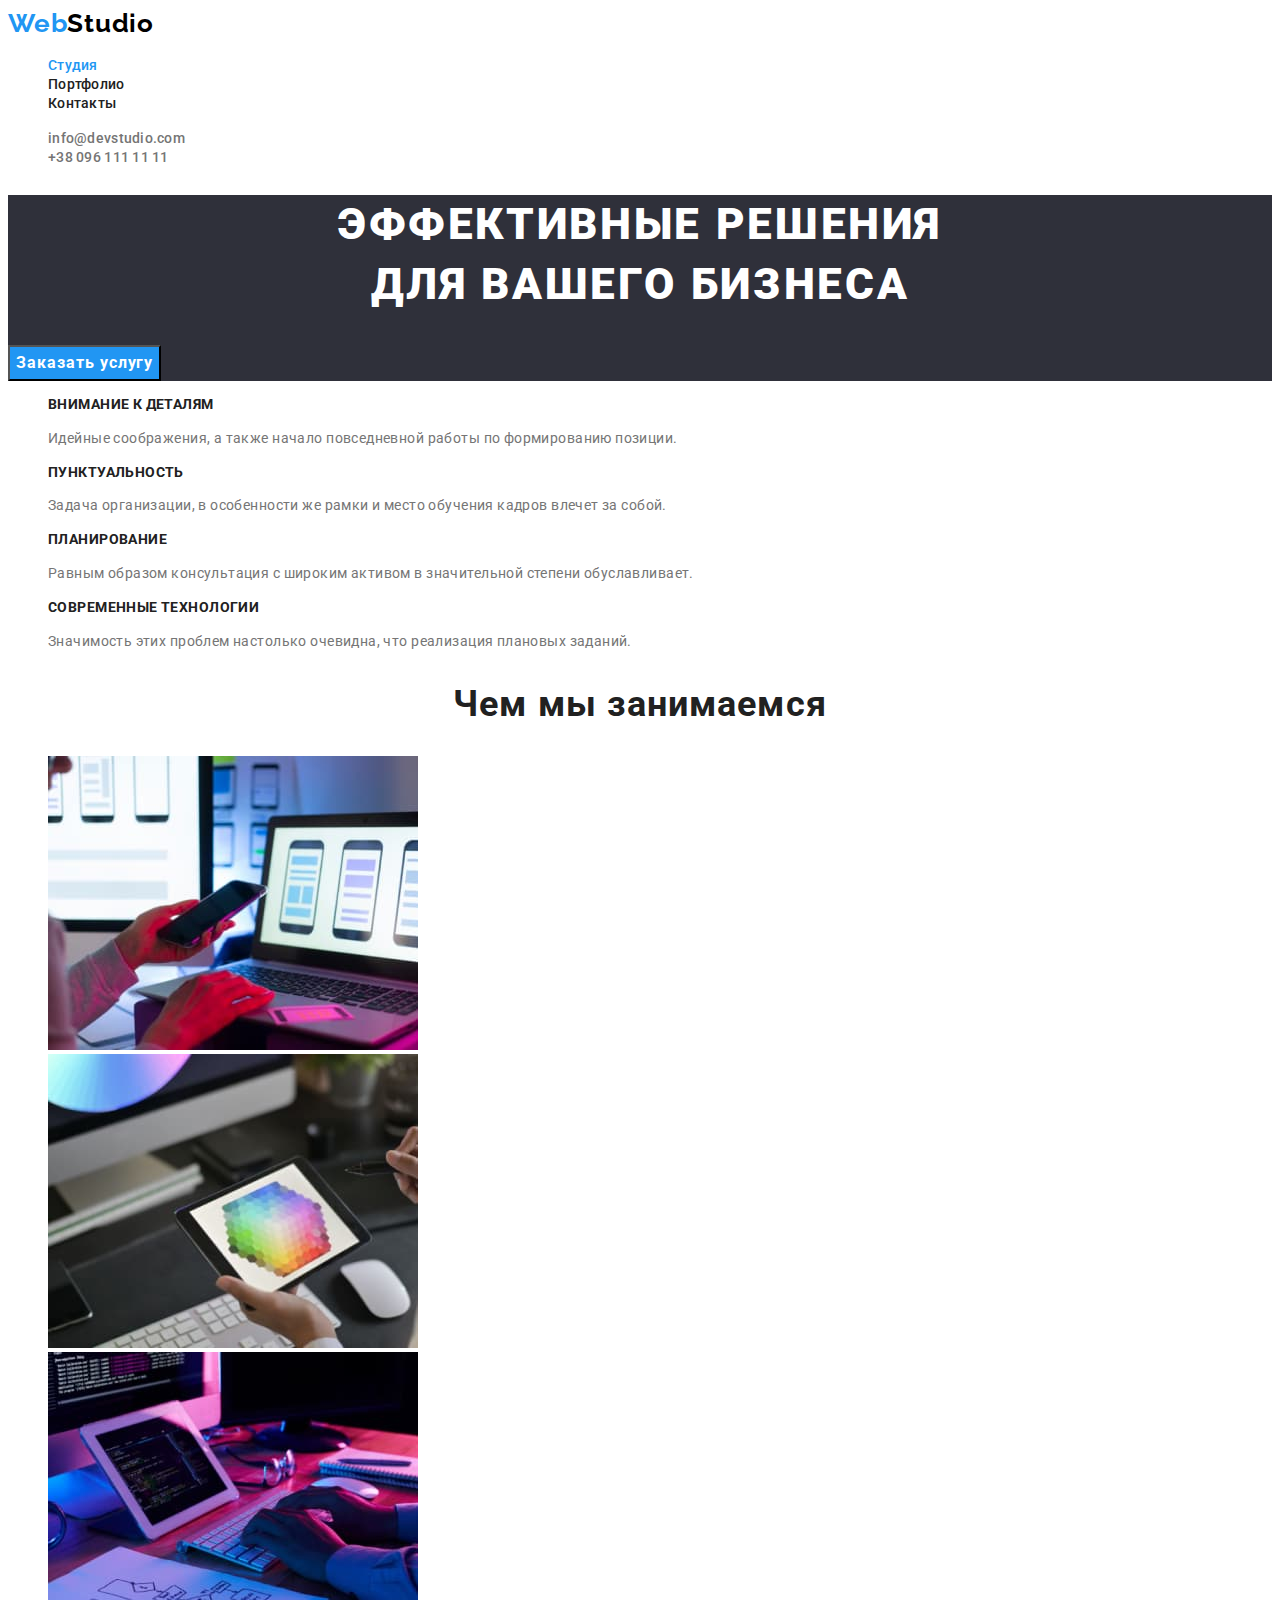
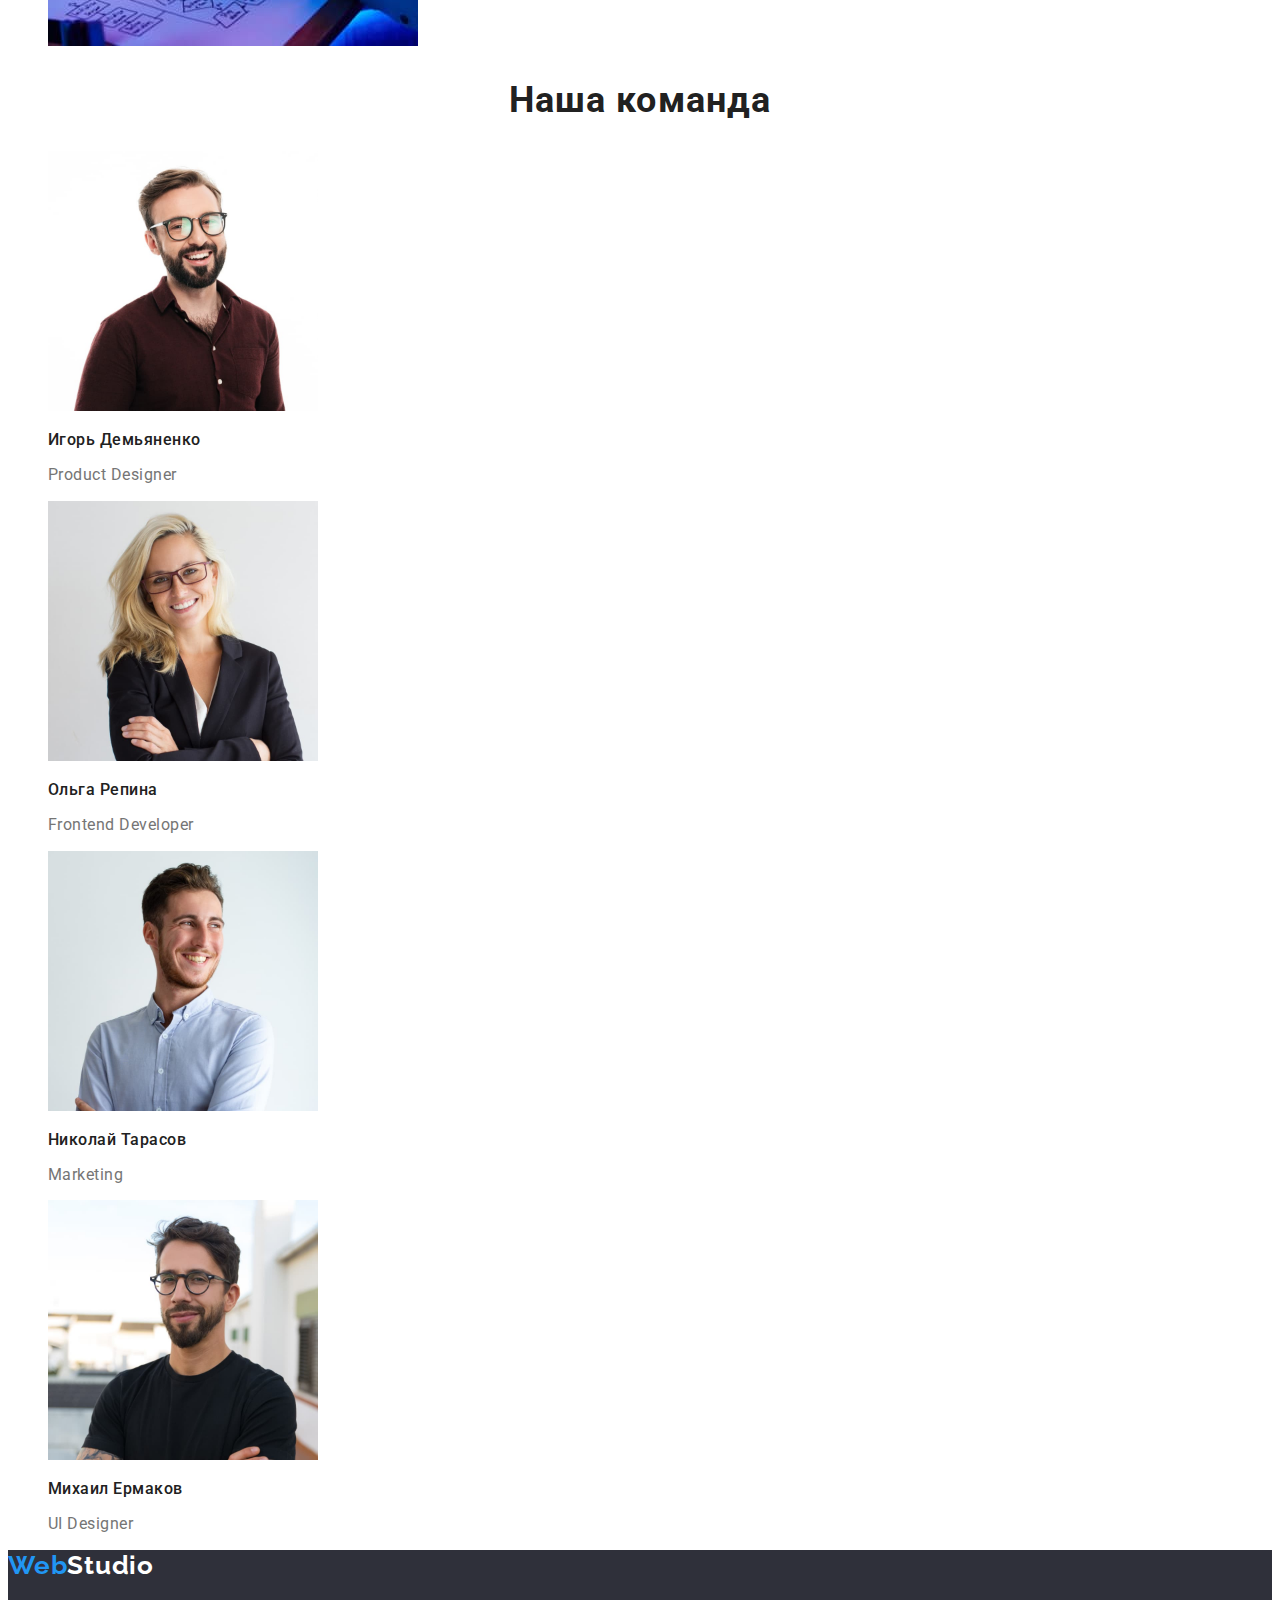
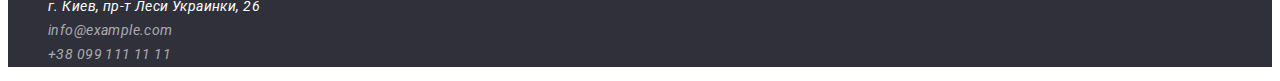
==== index.html @ e904beb5 "Дз2" ====
<!DOCTYPE html>
<html lang="ru">
<head>
    <meta charset="UTF-8">
    <meta http-equiv="X-UA-Compatible" content="IE=edge">
    <meta name="viewport" content="width=device-width, initial-scale=1.0">
    <link rel="preconnect" href="https://fonts.googleapis.com">
    <link rel="preconnect" href="https://fonts.gstatic.com" crossorigin>
    <link href="https://fonts.googleapis.com/css2?family=Raleway:wght@700&family=Roboto:wght@400;500;700;900&display=swap" rel="stylesheet">
    <title>WebStudio</title>
    <link rel="stylesheet" href="https://cdnjs.cloudflare.com/ajax/libs/modern-normalize/1.1.0/modern-normalize.min.css" integrity="sha512-wpPYUAdjBVSE4KJnH1VR1HeZfpl1ub8YT/NKx4PuQ5NmX2tKuGu6U/JRp5y+Y8XG2tV+wKQpNHVUX03MfMFn9Q==" crossorigin="anonymous" referrerpolicy="no-referrer" />
    <link rel="stylesheet" href="./css/style.css">
</head>
<body>
    <header class="header">
        <a href="" class="logo link">Web<span class="logo-dark">Studio</span>
        </a>
        <nav class="header-navigation">
            <ul class="header-navigation-list list">
                <li class="header-navigation-item">
                    <a href="./index.html" class="header-navigation-link link active">Студия</a></li>
                <li class="header-navigation-item">
                    <a href="./portfolio.html" class="header-navigation-link link">Портфолио</a></li>
                <li class="header-navigation-item">
                    <a href="" class="header-navigation-link link">Контакты</a></li>
            </ul>
        </nav>
        <ul class="header-list list">
            <li class="header-item">
                <a href="mailto:info@devstudio.com" class="header-link link">info@devstudio.com</a></li>
            <li class="header-item">
                <a href="tel:+380961111111" class="header-link link">+38 096 111 11 11</a></li>
        </ul>
    </header>
    <main>
        <section class="hero-content section"> 
            <h1 class="title">Эффективные решения <br> для вашего бизнеса</h1>
            <button type="button" class="btn">Заказать услугу</button> 
        </section>
        <section class="section"> 
            <h2 class="visually-hidden">Наши преимущества</h2>
            <ul class="features-list list">
                <li class="features-item">
                    <h3 class="features-title">Внимание к деталям</h3>
                    <p class="features-text">Идейные соображения, а также начало повседневной работы по формированию позиции.</p>
                </li>
                <li class="features-item">
                    <h3 class="features-title">Пунктуальность</h3>
                    <p class="features-text">Задача организации, в особенности же рамки и место обучения кадров влечет за собой.</p>
                </li>
                <li class="features-item">
                    <h3 class="features-title">Планирование</h3>
                    <p class="features-text">Равным образом консультация с широким активом в значительной степени обуславливает.</p>
                </li>
                <li class="features-item">
                    <h3 class="features-title">Современные технологии</h3>
                    <p class="features-text">Значимость этих проблем настолько очевидна, что реализация плановых заданий.</p>
                </li>
            </ul>
        </section>
        <section class="section">
            <h2 class="section-title">Чем мы занимаемся</h2>
            <ul class="works-list list">
                <li class="works-item">
                    <img src="./images/box2.jpg" alt="бокс 1" width="370"></li>
                <li class="works-item">
                    <img src="./images/box3.jpg" alt="бокс 2" width="370"></li>
                <li class="works-item">
                    <img src="./images/box1.jpg" alt="бокс 3" width="370"></li>
            </ul>
        </section>
        <section class="section">
            <h2 class="section-title">Наша команда</h2>
            <ul class="team list">
                <li class="team-item">
                    <img src="./images/img1.jpg" 
                    alt="Игорь Демьяненко"
                    width="270" 
                    height="260">
                    <h3 class="team-title">Игорь Демьяненко</h3>
                    <p lang="en" class="team-text">Product Designer</p>
                </li>
                <li class="team-item">
                    <img src="./images/img2.jpg" 
                    alt="Ольга Репина"
                    width="270" 
                    height="260">
                    <h3 class="team-title">Ольга Репина</h3>
                    <p lang="en" class="team-text">Frontend Developer</p>
                </li>
                <li class="team-item">
                    <img src="./images/img3.jpg" 
                    alt="Николай Тарасов"
                    width="270" 
                    height="260">
                    <h3 class="team-title">Николай Тарасов</h3>
                    <p lang="en" class="team-text">Marketing</p>
                </li>
                <li class="team-item">
                    <img src="./images/img4.jpg" 
                    alt="Михаил Ермаков"
                    width="270" 
                    height="260">
                    <h3 class="team-title">Михаил Ермаков</h3>
                    <p lang="en" class="team-text">UI Designer</p>
                </li>
            </ul>
        </section>
    </main>
    <footer class="footer-content">
        <a href="" class="logo link">Web<span class="logo-light">Studio</span>
        </a>
        <address class="footer-address">
            <ul class="footer-list list">
                <li class="footer-item">
                    <a href="https://goo.gl/maps/QefCWzyqJZrkM8jZ6" 
                    class="footer-address link"
                    target="_blank" 
                    rel="noopener noindex nofollow">
                    г. Киев, пр-т Леси Украинки, 26</a></li>
                <li class="footer-item">
                    <a href="mailto:info@example.com" class="footer-link link">info@example.com</a></li>
                <li class="footer-item">
                    <a href="tel:+380991111111" class="footer-link link">+38 099 111 11 11</a></li>
            </ul>
        </address>
    </footer>
</body>
</html>
---- css/style.css ----
:root {
    --header-color: #212121;
    --header-link-color: #757575;
    --main-title-color: #FFFFFF;
    --second-title-color: #212121;
    --btn-color: #FFFFFF;
    --accent-color: #2196F3;
    --text-color: #757575;
    --footer-color: #FFFFFF;
    --bcg-color: #2F303A;


}

body {
    font-family: "Roboto", sans-serif;
}

.logo {
    font-family: 'Raleway';
    font-weight: 700;
    font-size: 26px;
    line-height: 1.19;
    letter-spacing: 0.03em;
    color: var(--accent-color);
}

.logo-dark {
    color: black;
}
 
.logo-light {
    color: var(--btn-color);
}

.link {
    text-decoration: none;
}

.list {
    list-style: none;
}

.visually-hidden {
    position: absolute;
    white-space: nowrap;
    width: 1px;
    height: 1px;
    overflow: hidden;
    border: 0;
    padding: 0;
    clip: rect(0 0 0 0);
    clip-path: inset(50%);
    margin: -1px;
  }

/*-------------HEADER---------------*/

.header-navigation-link {
    font-weight: 500;
    font-size: 14px;
    line-height: 1.14;
    letter-spacing: 0.02em;
    color: var(--header-color); 
}

.header-navigation-link:hover, 
.header-navigation-link:focus {
    color: var(--accent-color);
}

.header-link {
    font-weight: 500;
    font-size: 14px;
    line-height: 1.14;
    letter-spacing: 0.02em;
    color: var(--header-link-color);
}

.header-link:hover,
.header-link:focus {
    color: var(--accent-color);
}

.active {
    color: var(--accent-color);
}

/*-------------HERO---------------*/

.hero-content{
    background: var(--bcg-color)

}
.title {
    font-weight: 900;
    font-size: 44px;
    line-height: 1.36;
    text-align: center;
    letter-spacing: 0.06em;
    text-transform: uppercase;
    color:var(--main-title-color);
}

.btn {
    font-family: inherit;
    font-weight: 700;
    font-size: 16px;
    line-height: 1.88;
    display: flex;
    align-items: center;
    text-align: center;
    letter-spacing: 0.06em;
    background-color: #2196F3;
    color: var(--btn-color);
    cursor: pointer;
}

.btn:hover, 
.btn:focus {
    color: var(--btn-color);
}

/*-------------WORKS---------------*/

.section-title {
    font-weight: 700;
    font-size: 36px;
    line-height: 1.16;
    text-align: center;
    letter-spacing: 0.03em;
    color: var(--second-title-color);
}

.features-title {
    font-weight: 700;
    font-size: 14px;
    line-height: 1.14;
    letter-spacing: 0.03em;
    text-transform: uppercase;
    color: var(--second-title-color);
}
.features-text {
    font-size: 14px;
    line-height: 1.71;
    letter-spacing: 0.03em;
    color:var(--text-color) ;
}

/*-------------TEAM---------------*/

.team-title {
    font-weight: 500;
    font-size: 16px;
    line-height: 1.18;
    letter-spacing: 0.03em;
    color: var(--second-title-color);
}
.team-text {
    font-size: 16px;
    line-height: 1.18;
    letter-spacing: 0.03em;
    color: var(--text-color);
}

/*------------PORTFOLIO---------------*/

.portfolio-filtres-btn {
    font-family: 'Roboto';
    font-weight: 500;
    font-size: 16px;
    line-height: 1.62;
    letter-spacing: 0.03em;
    
    background-color: var(--btn-color);
    color: var(--header-color);
    cursor: pointer;
}

.btn:hover, 
.btn:focus {
    color: var(--btn-color);
    background-color: var(--accent-color);
}

.portfolio-title {
    font-weight: 700;
    font-size: 18px;
    line-height: 2;
    letter-spacing: 0.06em;
    color: var(--second-title-color);
}
.portfolio-text {
    font-size: 16px;
    line-height: 1.88;
    letter-spacing: 0.03em;
    color: var(--header-link-color);
}

/*------------FOOTER---------------*/

.footer-address {
    font-family: 'Roboto';
    font-weight: 400;
    font-size: 14px;
    line-height: 1.71;
    letter-spacing: 0.03em;
    color:var(--footer-color);
}

.footer-link {
    font-family: 'Roboto';
    font-size: 14px;
    line-height: 1.71;
    letter-spacing: 0.03em;
    color: rgba(255, 255, 255, 0.6);
}
.footer-content {
    background: var(--bcg-color);
}


.footer-link:hover, 
.footer-link:focus {
    color: var(--accent-color);
}

.footer-address:hover, 
.footer-address:focus {
    color: var(--accent-color);
}
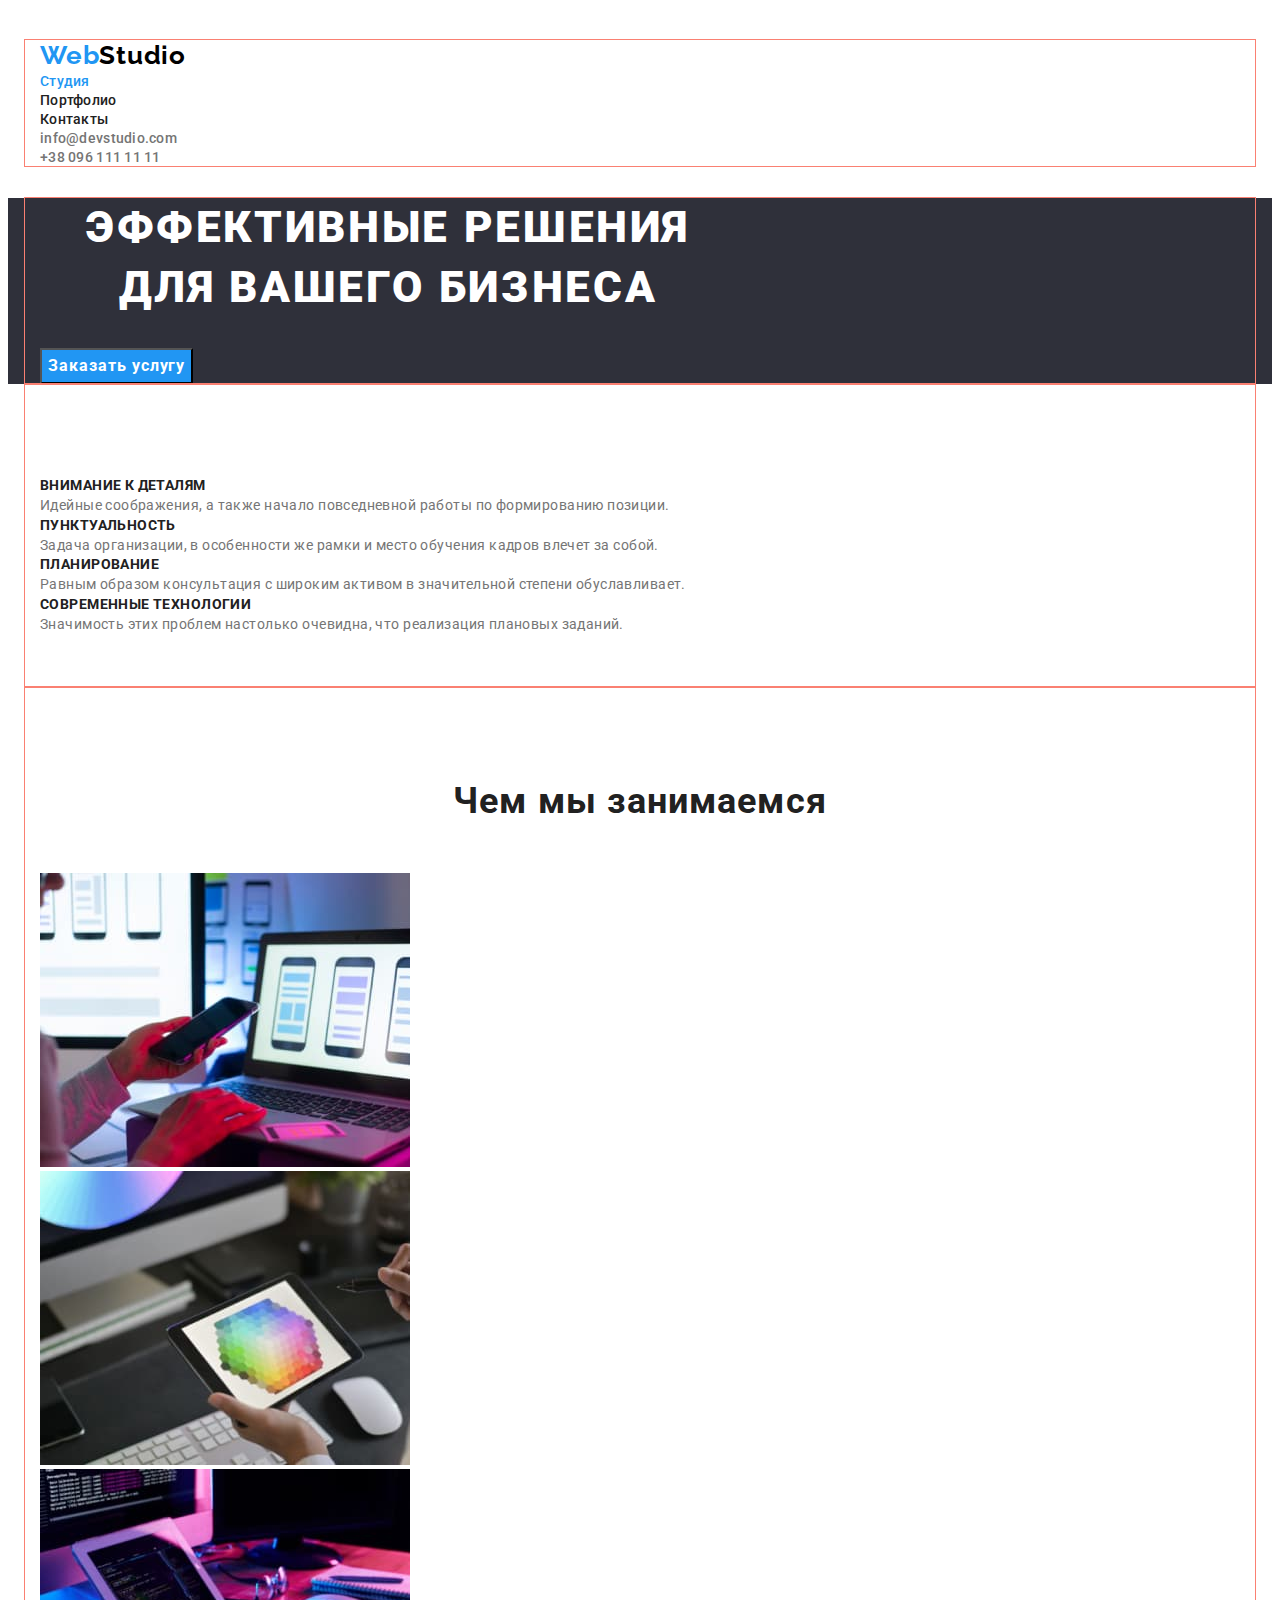
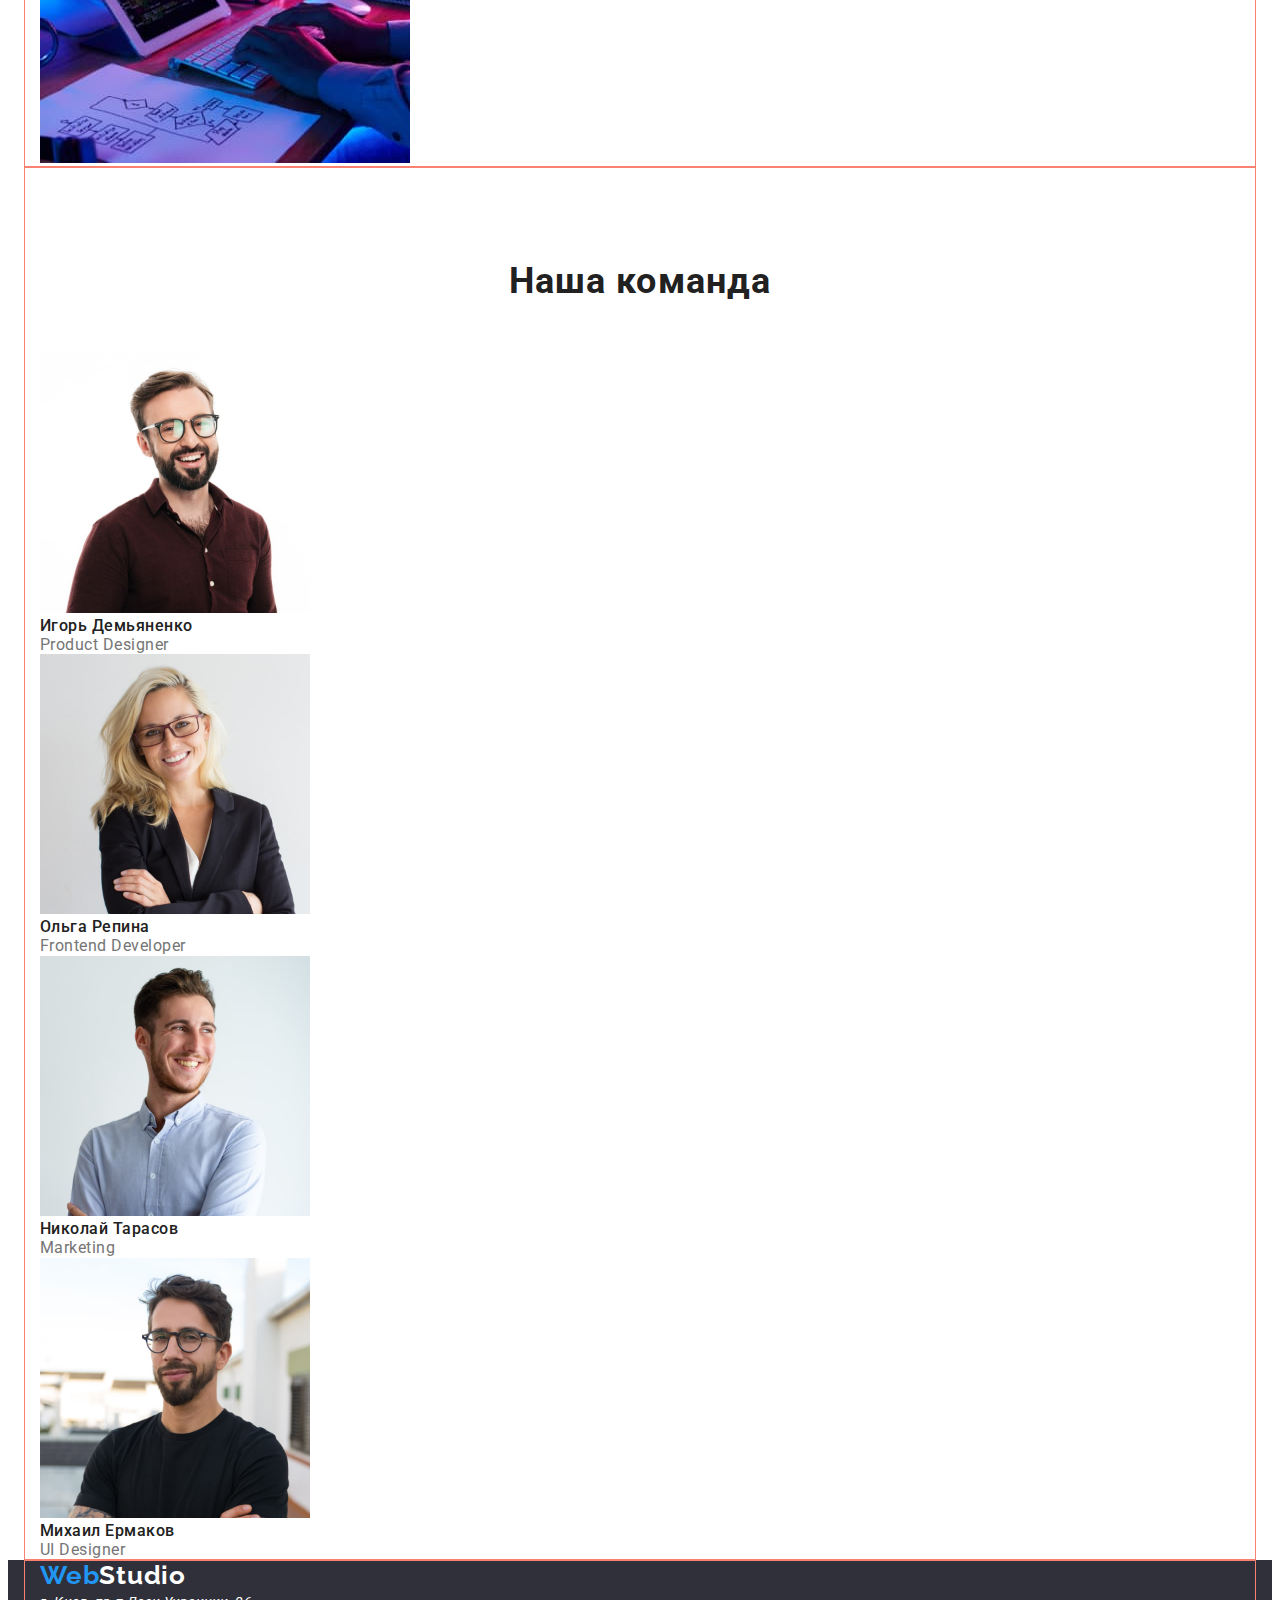
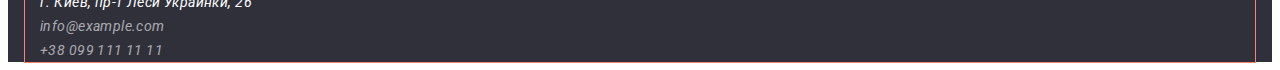
==== commit a94f2dad: "В процессе с паддингами" ====
--- a/index.html
+++ b/index.html
@@ -4,126 +4,147 @@
     <meta charset="UTF-8">
     <meta http-equiv="X-UA-Compatible" content="IE=edge">
     <meta name="viewport" content="width=device-width, initial-scale=1.0">
-    <link rel="preconnect" href="https://fonts.googleapis.com">
-    <link rel="preconnect" href="https://fonts.gstatic.com" crossorigin>
-    <link href="https://fonts.googleapis.com/css2?family=Raleway:wght@700&family=Roboto:wght@400;500;700;900&display=swap" rel="stylesheet">
+    <link rel="preconnect" 
+        href="https://fonts.googleapis.com">
+    <link rel="preconnect" 
+        href="https://fonts.gstatic.com" 
+        crossorigin>
+    <link href="https://fonts.googleapis.com/css2?family=Raleway:wght@700&family=Roboto:wght@400;500;700;900&display=swap" 
+        rel="stylesheet">
     <title>WebStudio</title>
-    <link rel="stylesheet" href="https://cdnjs.cloudflare.com/ajax/libs/modern-normalize/1.1.0/modern-normalize.min.css" integrity="sha512-wpPYUAdjBVSE4KJnH1VR1HeZfpl1ub8YT/NKx4PuQ5NmX2tKuGu6U/JRp5y+Y8XG2tV+wKQpNHVUX03MfMFn9Q==" crossorigin="anonymous" referrerpolicy="no-referrer" />
-    <link rel="stylesheet" href="./css/style.css">
+    <link rel="stylesheet" 
+        href="https://cdnjs.cloudflare.com/ajax/libs/modern-normalize/1.1.0/modern-normalize.min.css" 
+        integrity="sha512-wpPYUAdjBVSE4KJnH1VR1HeZfpl1ub8YT/NKx4PuQ5NmX2tKuGu6U/JRp5y+Y8XG2tV+wKQpNHVUX03MfMFn9Q==" 
+        crossorigin="anonymous" 
+        referrerpolicy="no-referrer" />
+    <link rel="stylesheet" 
+        href="./css/style.css">
 </head>
 <body>
     <header class="header">
-        <a href="" class="logo link">Web<span class="logo-dark">Studio</span>
-        </a>
-        <nav class="header-navigation">
-            <ul class="header-navigation-list list">
-                <li class="header-navigation-item">
-                    <a href="./index.html" class="header-navigation-link link active">Студия</a></li>
-                <li class="header-navigation-item">
-                    <a href="./portfolio.html" class="header-navigation-link link">Портфолио</a></li>
-                <li class="header-navigation-item">
-                    <a href="" class="header-navigation-link link">Контакты</a></li>
+        <div class="container">
+            <a href="" class="logo link">Web<span class="logo-dark">Studio</span>
+            </a>
+            <nav class="header-navigation">
+                <ul class="header-navigation-list list">
+                    <li class="header-navigation-item">
+                        <a href="./index.html" class="header-navigation-link link active">Студия</a></li>
+                    <li class="header-navigation-item">
+                        <a href="./portfolio.html" class="header-navigation-link link">Портфолио</a></li>
+                    <li class="header-navigation-item">
+                        <a href="" class="header-navigation-link link">Контакты</a></li>
+                </ul>
+            </nav>
+            <ul class="header-list list">
+                <li class="header-item">
+                    <a href="mailto:info@devstudio.com" class="header-link link">info@devstudio.com</a></li>
+                <li class="header-item">
+                    <a href="tel:+380961111111" class="header-link link">+38 096 111 11 11</a></li>
             </ul>
-        </nav>
-        <ul class="header-list list">
-            <li class="header-item">
-                <a href="mailto:info@devstudio.com" class="header-link link">info@devstudio.com</a></li>
-            <li class="header-item">
-                <a href="tel:+380961111111" class="header-link link">+38 096 111 11 11</a></li>
-        </ul>
+        </div>
     </header>
     <main>
         <section class="hero-content section"> 
-            <h1 class="title">Эффективные решения <br> для вашего бизнеса</h1>
-            <button type="button" class="btn">Заказать услугу</button> 
-        </section>
-        <section class="section"> 
-            <h2 class="visually-hidden">Наши преимущества</h2>
-            <ul class="features-list list">
-                <li class="features-item">
-                    <h3 class="features-title">Внимание к деталям</h3>
-                    <p class="features-text">Идейные соображения, а также начало повседневной работы по формированию позиции.</p>
-                </li>
-                <li class="features-item">
-                    <h3 class="features-title">Пунктуальность</h3>
-                    <p class="features-text">Задача организации, в особенности же рамки и место обучения кадров влечет за собой.</p>
-                </li>
-                <li class="features-item">
-                    <h3 class="features-title">Планирование</h3>
-                    <p class="features-text">Равным образом консультация с широким активом в значительной степени обуславливает.</p>
-                </li>
-                <li class="features-item">
-                    <h3 class="features-title">Современные технологии</h3>
-                    <p class="features-text">Значимость этих проблем настолько очевидна, что реализация плановых заданий.</p>
-                </li>
-            </ul>
+            <div class="container">
+                <h1 class="title">Эффективные решения для вашего бизнеса</h1>
+                <button type="button" class="btn">Заказать услугу</button> 
+            </div>
+            </section>
+            <section class="section">
+                <div class="container"> 
+                    <h2 class="visually-hidden features">Наши преимущества</h2>
+                    <ul class="features-list list">
+                        <li class="features-item">
+                            <h3 class="features-title">Внимание к деталям</h3>
+                            <p class="features-text">Идейные соображения, а также начало повседневной работы по формированию позиции.</p>
+                        </li>
+                        <li class="features-item">
+                            <h3 class="features-title">Пунктуальность</h3>
+                            <p class="features-text">Задача организации, в особенности же рамки и место обучения кадров влечет за собой.</p>
+                        </li>
+                        <li class="features-item">
+                            <h3 class="features-title">Планирование</h3>
+                            <p class="features-text">Равным образом консультация с широким активом в значительной степени обуславливает.</p>
+                        </li>
+                        <li class="features-item">
+                            <h3 class="features-title">Современные технологии</h3>
+                            <p class="features-text">Значимость этих проблем настолько очевидна, что реализация плановых заданий.</p>
+                        </li>
+                    </ul>
+            </div>
         </section>
         <section class="section">
-            <h2 class="section-title">Чем мы занимаемся</h2>
-            <ul class="works-list list">
-                <li class="works-item">
-                    <img src="./images/box2.jpg" alt="бокс 1" width="370"></li>
-                <li class="works-item">
-                    <img src="./images/box3.jpg" alt="бокс 2" width="370"></li>
-                <li class="works-item">
-                    <img src="./images/box1.jpg" alt="бокс 3" width="370"></li>
-            </ul>
+            <div class="container">
+                <h2 class="section-title">Чем мы занимаемся</h2>
+                <ul class="works-list list">
+                    <li class="works-item">
+                        <img src="./images/box2.jpg" alt="бокс 1" width="370"></li>
+                    <li class="works-item">
+                        <img src="./images/box3.jpg" alt="бокс 2" width="370"></li>
+                    <li class="works-item">
+                        <img src="./images/box1.jpg" alt="бокс 3" width="370"></li>
+                </ul>
+            </div>
         </section>
         <section class="section">
-            <h2 class="section-title">Наша команда</h2>
-            <ul class="team list">
-                <li class="team-item">
-                    <img src="./images/img1.jpg" 
-                    alt="Игорь Демьяненко"
-                    width="270" 
-                    height="260">
-                    <h3 class="team-title">Игорь Демьяненко</h3>
-                    <p lang="en" class="team-text">Product Designer</p>
-                </li>
-                <li class="team-item">
-                    <img src="./images/img2.jpg" 
-                    alt="Ольга Репина"
-                    width="270" 
-                    height="260">
-                    <h3 class="team-title">Ольга Репина</h3>
-                    <p lang="en" class="team-text">Frontend Developer</p>
-                </li>
-                <li class="team-item">
-                    <img src="./images/img3.jpg" 
-                    alt="Николай Тарасов"
-                    width="270" 
-                    height="260">
-                    <h3 class="team-title">Николай Тарасов</h3>
-                    <p lang="en" class="team-text">Marketing</p>
-                </li>
-                <li class="team-item">
-                    <img src="./images/img4.jpg" 
-                    alt="Михаил Ермаков"
-                    width="270" 
-                    height="260">
-                    <h3 class="team-title">Михаил Ермаков</h3>
-                    <p lang="en" class="team-text">UI Designer</p>
-                </li>
-            </ul>
+            <div class="container">
+                <h2 class="section-title">Наша команда</h2>
+                <ul class="team list">
+                    <li class="team-item">
+                        <img src="./images/img1.jpg" 
+                        alt="Игорь Демьяненко"
+                        width="270" 
+                        height="260">
+                        <h3 class="team-title">Игорь Демьяненко</h3>
+                        <p lang="en" class="team-text">Product Designer</p>
+                    </li>
+                    <li class="team-item">
+                        <img src="./images/img2.jpg" 
+                        alt="Ольга Репина"
+                        width="270" 
+                        height="260">
+                        <h3 class="team-title">Ольга Репина</h3>
+                        <p lang="en" class="team-text">Frontend Developer</p>
+                    </li>
+                    <li class="team-item">
+                        <img src="./images/img3.jpg" 
+                        alt="Николай Тарасов"
+                        width="270" 
+                        height="260">
+                        <h3 class="team-title">Николай Тарасов</h3>
+                        <p lang="en" class="team-text">Marketing</p>
+                    </li>
+                    <li class="team-item">
+                        <img src="./images/img4.jpg" 
+                        alt="Михаил Ермаков"
+                        width="270" 
+                        height="260">
+                        <h3 class="team-title">Михаил Ермаков</h3>
+                        <p lang="en" class="team-text">UI Designer</p>
+                    </li>
+                </ul>
+            </div>
         </section>
     </main>
     <footer class="footer-content">
-        <a href="" class="logo link">Web<span class="logo-light">Studio</span>
-        </a>
-        <address class="footer-address">
-            <ul class="footer-list list">
-                <li class="footer-item">
-                    <a href="https://goo.gl/maps/QefCWzyqJZrkM8jZ6" 
-                    class="footer-address link"
-                    target="_blank" 
-                    rel="noopener noindex nofollow">
-                    г. Киев, пр-т Леси Украинки, 26</a></li>
-                <li class="footer-item">
-                    <a href="mailto:info@example.com" class="footer-link link">info@example.com</a></li>
-                <li class="footer-item">
-                    <a href="tel:+380991111111" class="footer-link link">+38 099 111 11 11</a></li>
-            </ul>
-        </address>
+        <div class="container">
+            <a href="" class="logo link">Web<span class="logo-light">Studio</span>
+            </a>
+            <address class="footer-address">
+                <ul class="footer-list list">
+                    <li class="footer-item">
+                        <a href="https://goo.gl/maps/QefCWzyqJZrkM8jZ6" 
+                        class="footer-address link"
+                        target="_blank" 
+                        rel="noopener noindex nofollow">
+                        г. Киев, пр-т Леси Украинки, 26</a></li>
+                    <li class="footer-item">
+                        <a href="mailto:info@example.com" class="footer-link link">info@example.com</a></li>
+                    <li class="footer-item">
+                        <a href="tel:+380991111111" class="footer-link link">+38 099 111 11 11</a></li>
+                </ul>
+            </address>
+        </div>
     </footer>
 </body>
 </html>--- a/css/style.css
+++ b/css/style.css
@@ -8,6 +8,8 @@
     --text-color: #757575;
     --footer-color: #FFFFFF;
     --bcg-color: #2F303A;
+    --padding-top: 94px;
+    --padding-bottom: 94px;
 
 
 }
@@ -15,7 +17,14 @@
 body {
     font-family: "Roboto", sans-serif;
 }
-
+p, h1, h2, h3, h4, h5, h6 {
+    margin: 0;
+}
+
+ul, ol {
+    padding-left: 0;
+    margin: 0;
+}
 .logo {
     font-family: 'Raleway';
     font-weight: 700;
@@ -39,6 +48,15 @@
 
 .list {
     list-style: none;
+}
+
+.container{
+    width: 1200px;
+    padding-left: 15px;
+    padding-right: 15px;
+    margin: 0 auto;
+    outline: 1px solid salmon;
+
 }
 
 .visually-hidden {
@@ -55,7 +73,10 @@
   }
 
 /*-------------HEADER---------------*/
-
+.header {
+    padding-top: 32px;
+    padding-bottom: 32px;
+}
 .header-navigation-link {
     font-weight: 500;
     font-size: 14px;
@@ -89,8 +110,8 @@
 /*-------------HERO---------------*/
 
 .hero-content{
-    background: var(--bcg-color)
-
+    background: var(--bcg-color);
+   /*- padding: 200px; 452px; 30px;-*/
 }
 .title {
     font-weight: 900;
@@ -100,6 +121,10 @@
     letter-spacing: 0.06em;
     text-transform: uppercase;
     color:var(--main-title-color);
+    margin-bottom: 30px;
+    max-width: 696px;
+    
+
 }
 
 .btn {
@@ -114,6 +139,7 @@
     background-color: #2196F3;
     color: var(--btn-color);
     cursor: pointer;
+    
 }
 
 .btn:hover, 
@@ -122,6 +148,15 @@
 }
 
 /*-------------WORKS---------------*/
+
+/*.section {
+
+}*/
+
+.features-list {
+    padding-top: var(--padding-top);
+    padding-bottom: 50px;
+}
 
 .section-title {
     font-weight: 700;
@@ -130,6 +165,8 @@
     text-align: center;
     letter-spacing: 0.03em;
     color: var(--second-title-color);
+    padding-top: var(--padding-top);
+    padding-bottom: 50px;
 }
 
 .features-title {
@@ -149,21 +186,33 @@
 
 /*-------------TEAM---------------*/
 
+.section-title {
+    padding-top: var(--padding-top);
+    padding-bottom: 50px;
+}
+
 .team-title {
     font-weight: 500;
     font-size: 16px;
     line-height: 1.18;
     letter-spacing: 0.03em;
     color: var(--second-title-color);
+
 }
 .team-text {
     font-size: 16px;
     line-height: 1.18;
     letter-spacing: 0.03em;
     color: var(--text-color);
+
 }
 
 /*------------PORTFOLIO---------------*/
+
+.portfolio-list {
+    padding-top: var(--padding-top);
+    padding-bottom: 50px;
+}
 
 .portfolio-filtres-btn {
     font-family: 'Roboto';
@@ -199,6 +248,8 @@
 
 /*------------FOOTER---------------*/
 
+
+
 .footer-address {
     font-family: 'Roboto';
     font-weight: 400;
@@ -206,6 +257,7 @@
     line-height: 1.71;
     letter-spacing: 0.03em;
     color:var(--footer-color);
+   
 }
 
 .footer-link {
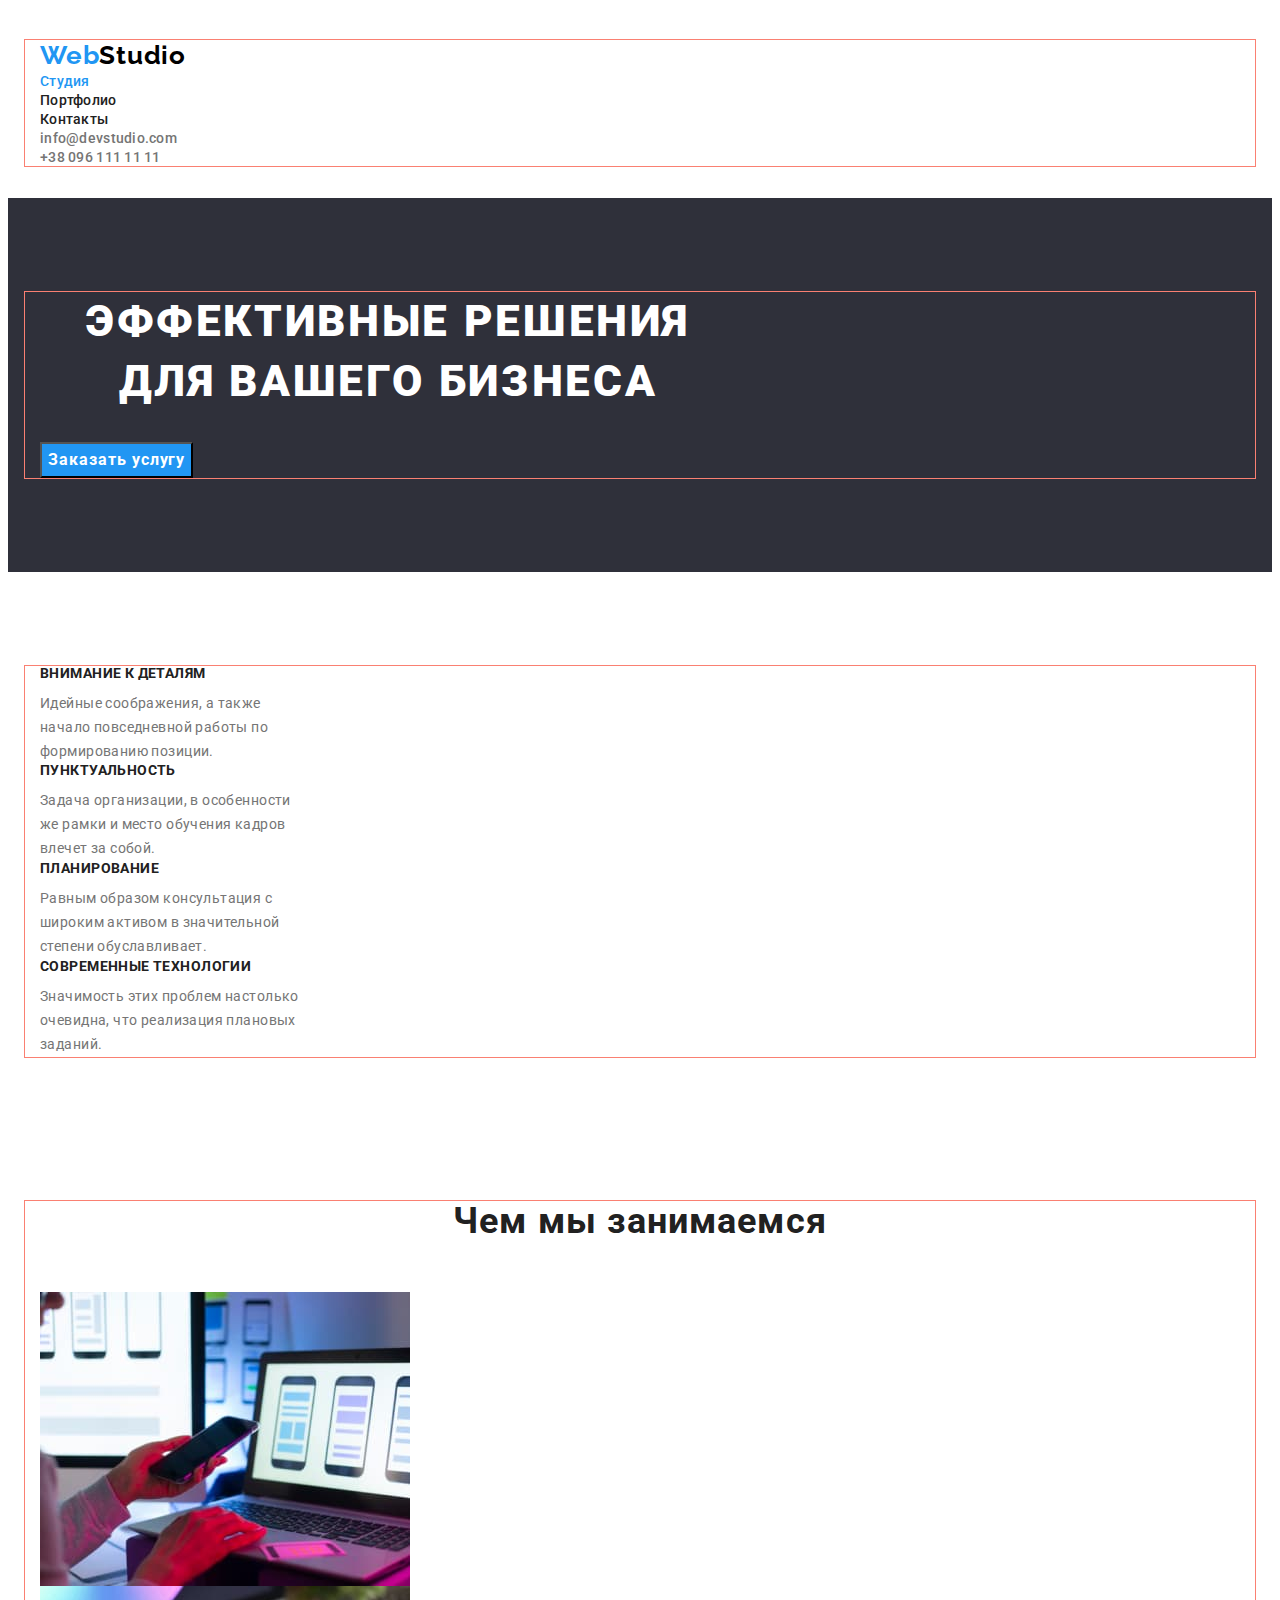
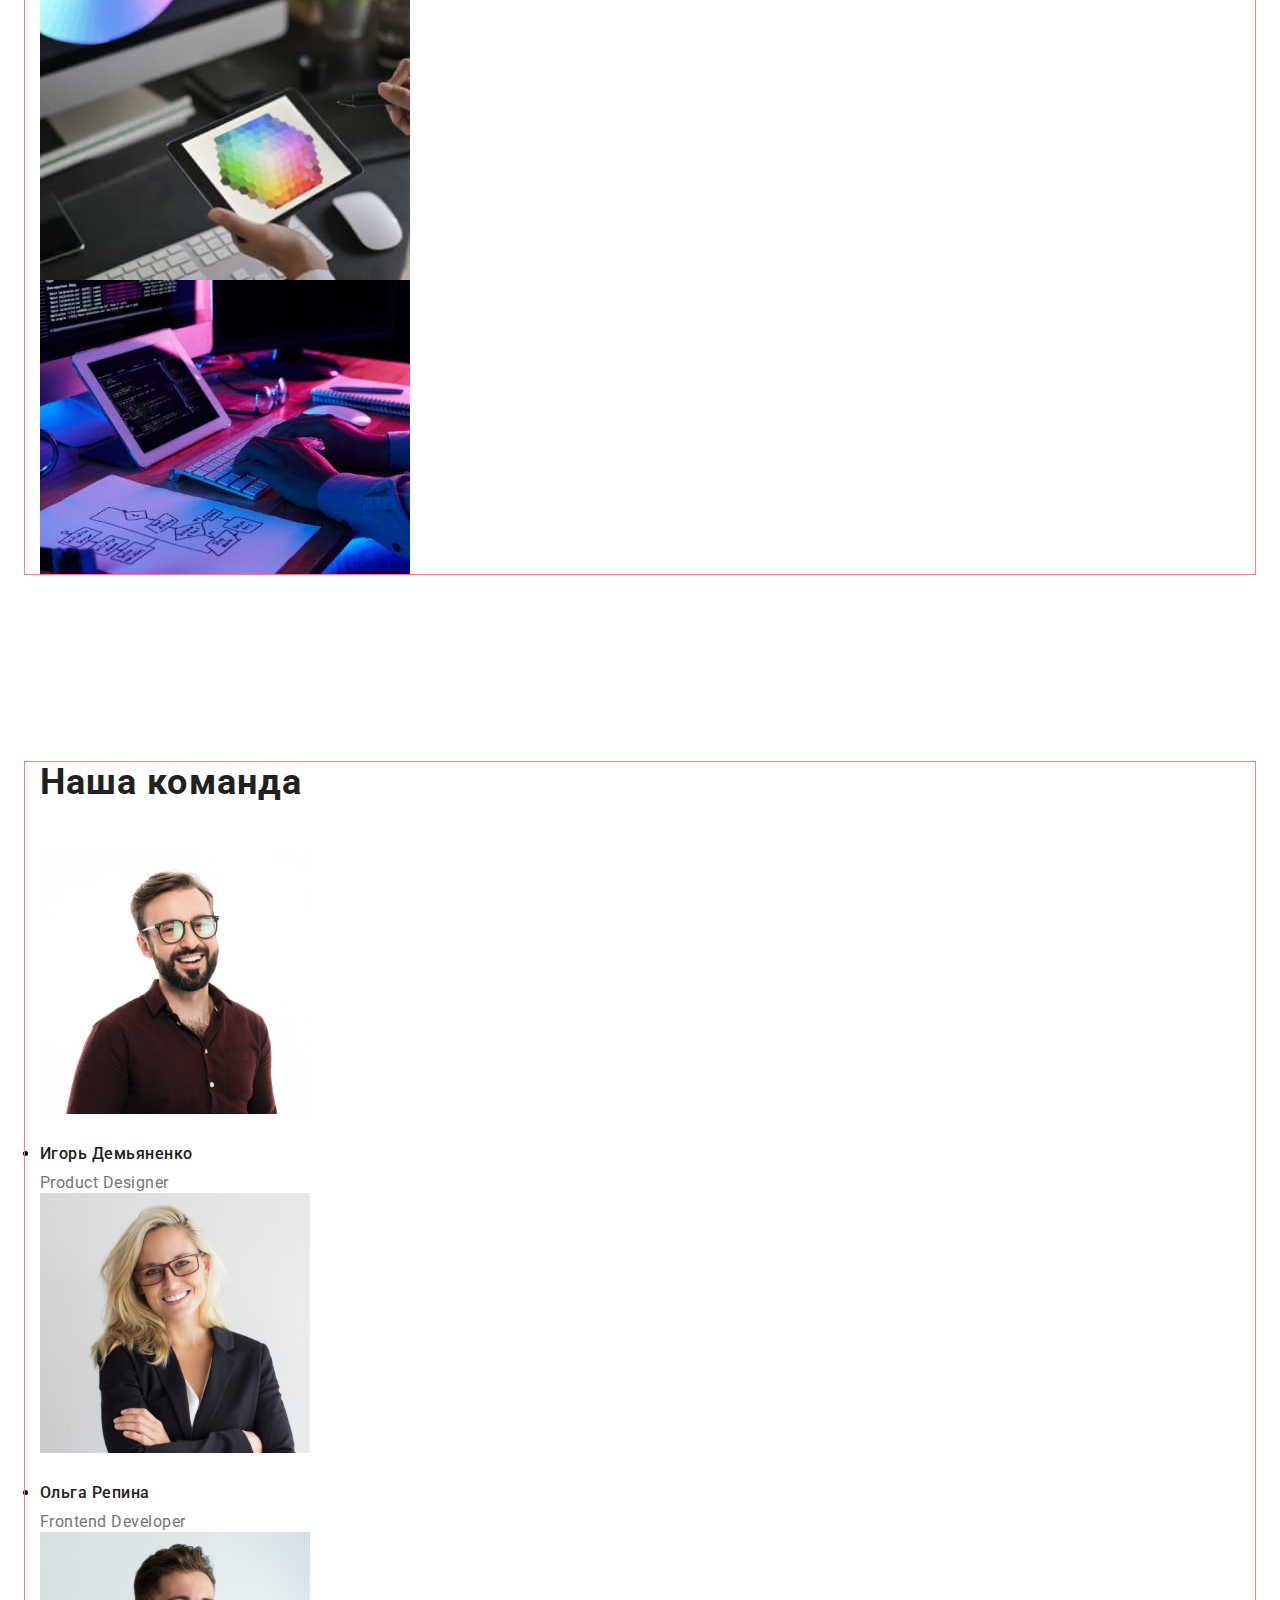
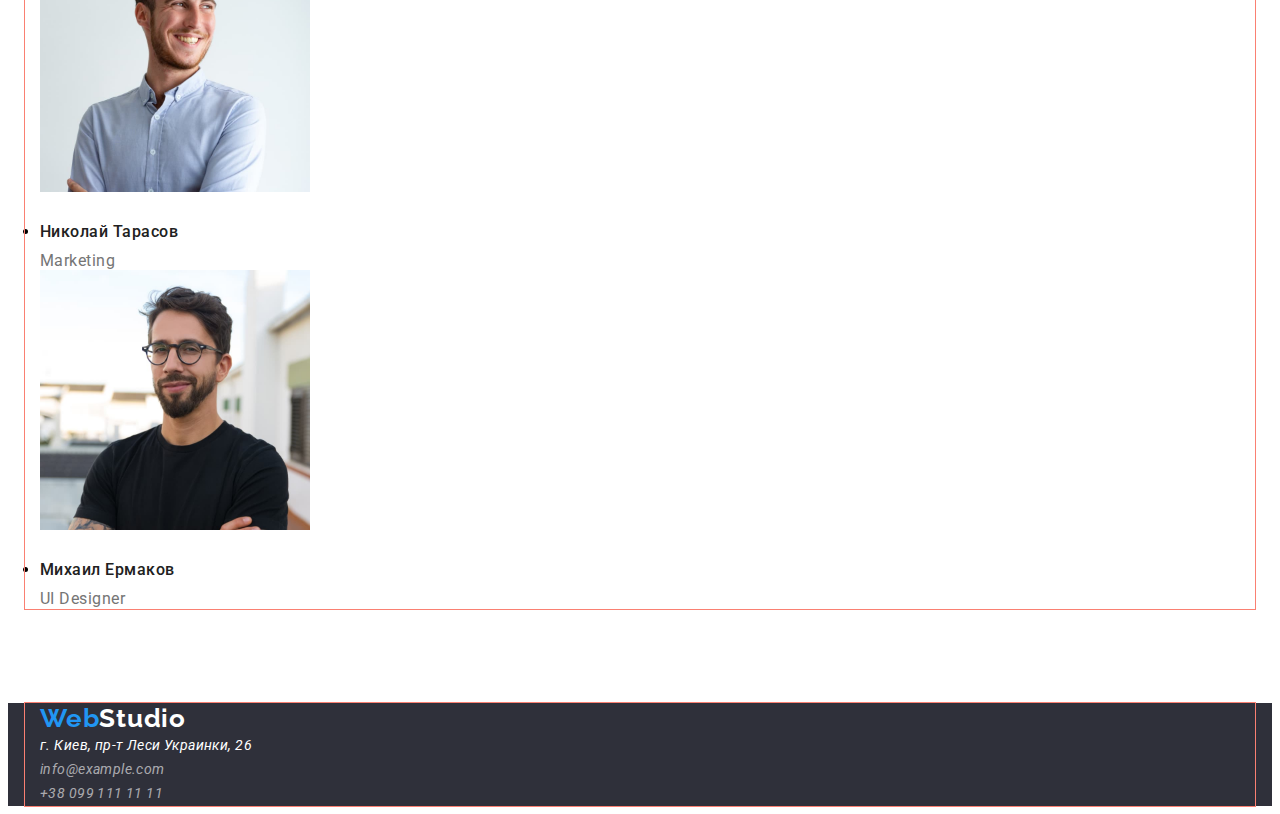
==== commit ab4ca99c: "добавлены марджины и паддинги" ====
--- a/index.html
+++ b/index.html
@@ -44,36 +44,36 @@
         </div>
     </header>
     <main>
-        <section class="hero-content section"> 
+        <section class="hero-content"> 
             <div class="container">
                 <h1 class="title">Эффективные решения для вашего бизнеса</h1>
                 <button type="button" class="btn">Заказать услугу</button> 
             </div>
-            </section>
-            <section class="section">
-                <div class="container"> 
-                    <h2 class="visually-hidden features">Наши преимущества</h2>
-                    <ul class="features-list list">
-                        <li class="features-item">
-                            <h3 class="features-title">Внимание к деталям</h3>
-                            <p class="features-text">Идейные соображения, а также начало повседневной работы по формированию позиции.</p>
-                        </li>
-                        <li class="features-item">
-                            <h3 class="features-title">Пунктуальность</h3>
-                            <p class="features-text">Задача организации, в особенности же рамки и место обучения кадров влечет за собой.</p>
-                        </li>
-                        <li class="features-item">
-                            <h3 class="features-title">Планирование</h3>
-                            <p class="features-text">Равным образом консультация с широким активом в значительной степени обуславливает.</p>
-                        </li>
-                        <li class="features-item">
-                            <h3 class="features-title">Современные технологии</h3>
-                            <p class="features-text">Значимость этих проблем настолько очевидна, что реализация плановых заданий.</p>
-                        </li>
-                    </ul>
+        </section>
+        <section class="features-content">
+            <div class="container"> 
+                <h2 class="visually-hidden features">Наши преимущества</h2>
+                <ul class="features-list list">
+                    <li class="features-item">
+                        <h3 class="features-title">Внимание к деталям</h3>
+                        <p class="features-text">Идейные соображения, а также начало повседневной работы по формированию позиции.</p>
+                    </li>
+                    <li class="features-item">
+                        <h3 class="features-title">Пунктуальность</h3>
+                        <p class="features-text">Задача организации, в особенности же рамки и место обучения кадров влечет за собой.</p>
+                    </li>
+                    <li class="features-item">
+                        <h3 class="features-title">Планирование</h3>
+                        <p class="features-text">Равным образом консультация с широким активом в значительной степени обуславливает.</p>
+                    </li>
+                    <li class="features-item">
+                        <h3 class="features-title">Современные технологии</h3>
+                        <p class="features-text">Значимость этих проблем настолько очевидна, что реализация плановых заданий.</p>
+                    </li>
+                </ul>
             </div>
         </section>
-        <section class="section">
+        <section class="works">
             <div class="container">
                 <h2 class="section-title">Чем мы занимаемся</h2>
                 <ul class="works-list list">
@@ -86,15 +86,16 @@
                 </ul>
             </div>
         </section>
-        <section class="section">
+        <section class="team">
             <div class="container">
-                <h2 class="section-title">Наша команда</h2>
-                <ul class="team list">
+                <h2 class="team-title-section">Наша команда</h2>
+                <ul class="team-list">
                     <li class="team-item">
                         <img src="./images/img1.jpg" 
                         alt="Игорь Демьяненко"
                         width="270" 
-                        height="260">
+                        height="260"
+                        class="team-img">
                         <h3 class="team-title">Игорь Демьяненко</h3>
                         <p lang="en" class="team-text">Product Designer</p>
                     </li>
@@ -102,7 +103,8 @@
                         <img src="./images/img2.jpg" 
                         alt="Ольга Репина"
                         width="270" 
-                        height="260">
+                        height="260"
+                        class="team-img">
                         <h3 class="team-title">Ольга Репина</h3>
                         <p lang="en" class="team-text">Frontend Developer</p>
                     </li>
@@ -110,7 +112,8 @@
                         <img src="./images/img3.jpg" 
                         alt="Николай Тарасов"
                         width="270" 
-                        height="260">
+                        height="260"
+                        class="team-img">
                         <h3 class="team-title">Николай Тарасов</h3>
                         <p lang="en" class="team-text">Marketing</p>
                     </li>
@@ -118,7 +121,8 @@
                         <img src="./images/img4.jpg" 
                         alt="Михаил Ермаков"
                         width="270" 
-                        height="260">
+                        height="260"
+                        class="team-img">
                         <h3 class="team-title">Михаил Ермаков</h3>
                         <p lang="en" class="team-text">UI Designer</p>
                     </li>
--- a/css/style.css
+++ b/css/style.css
@@ -17,6 +17,7 @@
 body {
     font-family: "Roboto", sans-serif;
 }
+
 p, h1, h2, h3, h4, h5, h6 {
     margin: 0;
 }
@@ -25,6 +26,7 @@
     padding-left: 0;
     margin: 0;
 }
+
 .logo {
     font-family: 'Raleway';
     font-weight: 700;
@@ -39,7 +41,11 @@
 }
  
 .logo-light {
-    color: var(--btn-color);
+    color: var(--footer-color);
+}
+
+img {
+    display: block;
 }
 
 .link {
@@ -111,6 +117,8 @@
 
 .hero-content{
     background: var(--bcg-color);
+    padding-top: 94px;
+    padding-bottom: 94px;
    /*- padding: 200px; 452px; 30px;-*/
 }
 .title {
@@ -146,17 +154,39 @@
 .btn:focus {
     color: var(--btn-color);
 }
-
-/*-------------WORKS---------------*/
-
-/*.section {
-
-}*/
-
-.features-list {
+/*------------features----------*/
+
+.features-content {
     padding-top: var(--padding-top);
     padding-bottom: 50px;
 }
+
+
+.features-title {
+    font-weight: 700;
+    font-size: 14px;
+    line-height: 1.14;
+    letter-spacing: 0.03em;
+    text-transform: uppercase;
+    color: var(--second-title-color);
+    margin-bottom: 10px;
+}
+.features-text {
+    font-size: 14px;
+    line-height: 1.71;
+    letter-spacing: 0.03em;
+    color:var(--text-color);
+    max-width: 270px;
+
+}
+
+/*-------------WORKS---------------*/
+
+.works {
+    padding-top: var(--padding-top);
+    padding-bottom: 94px;
+}
+
 
 .section-title {
     font-weight: 700;
@@ -165,30 +195,24 @@
     text-align: center;
     letter-spacing: 0.03em;
     color: var(--second-title-color);
+    margin-bottom: 50px;
+
+}
+
+/*-------------TEAM---------------*/
+
+.team {
     padding-top: var(--padding-top);
-    padding-bottom: 50px;
-}
-
-.features-title {
-    font-weight: 700;
-    font-size: 14px;
-    line-height: 1.14;
-    letter-spacing: 0.03em;
-    text-transform: uppercase;
-    color: var(--second-title-color);
-}
-.features-text {
-    font-size: 14px;
-    line-height: 1.71;
-    letter-spacing: 0.03em;
-    color:var(--text-color) ;
-}
-
-/*-------------TEAM---------------*/
-
-.section-title {
-    padding-top: var(--padding-top);
-    padding-bottom: 50px;
+    padding-bottom: 94px;
+}
+
+.team-title-section {
+    font-weight: 700;
+    font-size: 36px;
+    line-height: 1.16;
+    letter-spacing: 0.03em;
+    color: var(--second-title-color);
+    margin-bottom: 50px;
 }
 
 .team-title {
@@ -197,7 +221,11 @@
     line-height: 1.18;
     letter-spacing: 0.03em;
     color: var(--second-title-color);
-
+    margin-bottom: 10px;
+
+}
+.team-img {
+    margin-bottom: 30px;
 }
 .team-text {
     font-size: 16px;
@@ -209,9 +237,10 @@
 
 /*------------PORTFOLIO---------------*/
 
-.portfolio-list {
+.portfolio {
     padding-top: var(--padding-top);
-    padding-bottom: 50px;
+    padding-bottom: var(--padding-bottom);
+
 }
 
 .portfolio-filtres-btn {
@@ -219,8 +248,7 @@
     font-weight: 500;
     font-size: 16px;
     line-height: 1.62;
-    letter-spacing: 0.03em;
-    
+    letter-spacing: 0.03em;    
     background-color: var(--btn-color);
     color: var(--header-color);
     cursor: pointer;
@@ -231,6 +259,9 @@
     color: var(--btn-color);
     background-color: var(--accent-color);
 }
+.portfolio-img{
+    margin-bottom: 20px;
+}
 
 .portfolio-title {
     font-weight: 700;
@@ -238,6 +269,7 @@
     line-height: 2;
     letter-spacing: 0.06em;
     color: var(--second-title-color);
+    margin-bottom: 4px;
 }
 .portfolio-text {
     font-size: 16px;
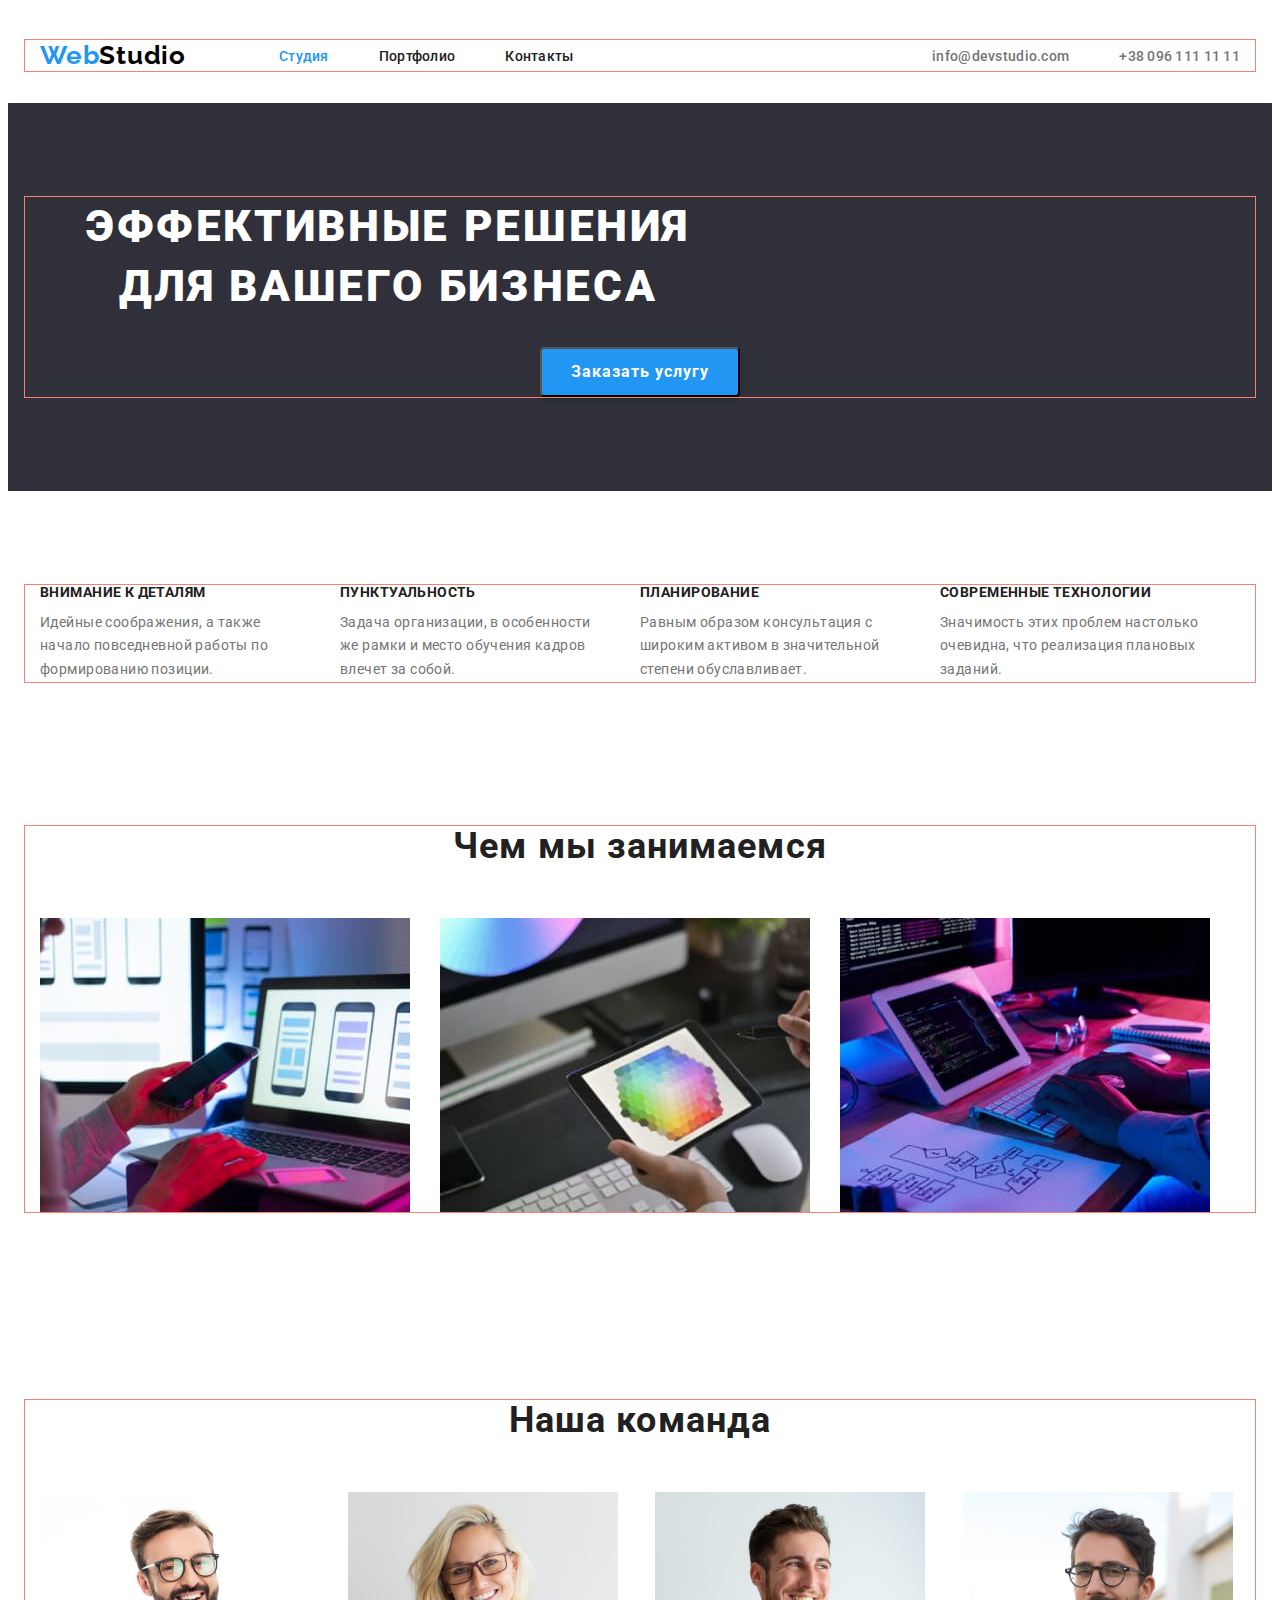
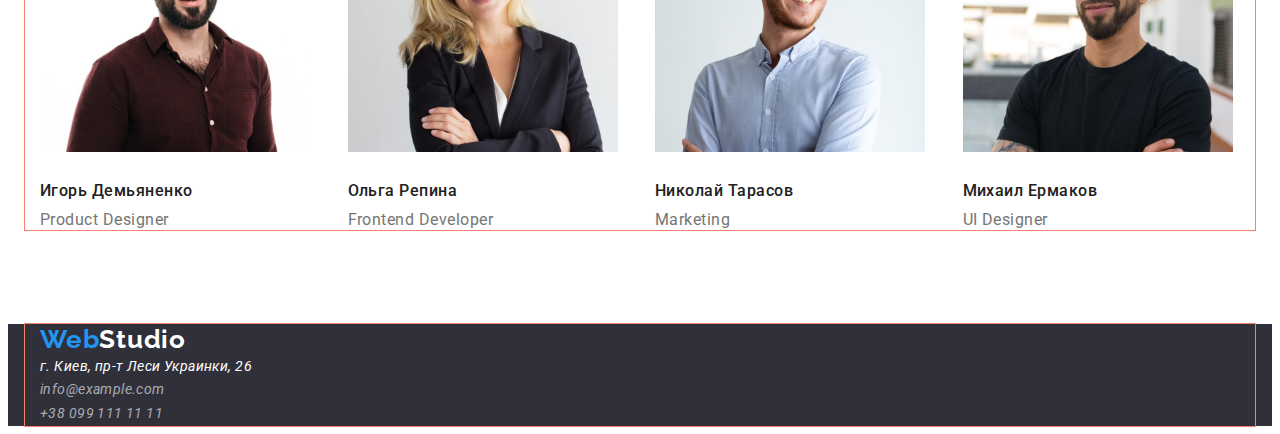
==== commit 13a9841f: "Раставены паддинги и марджины, и контейнеры ДЗ3" ====
--- a/index.html
+++ b/index.html
@@ -23,7 +23,7 @@
 <body>
     <header class="header">
         <div class="container">
-            <a href="" class="logo link">Web<span class="logo-dark">Studio</span>
+            <a href="" class="header-logo logo link">Web<span class="logo-dark">Studio</span>
             </a>
             <nav class="header-navigation">
                 <ul class="header-navigation-list list">
@@ -47,7 +47,7 @@
         <section class="hero-content"> 
             <div class="container">
                 <h1 class="title">Эффективные решения для вашего бизнеса</h1>
-                <button type="button" class="btn">Заказать услугу</button> 
+                <button type="button" class="hero-btn btn">Заказать услугу</button> 
             </div>
         </section>
         <section class="features-content">
@@ -89,7 +89,7 @@
         <section class="team">
             <div class="container">
                 <h2 class="team-title-section">Наша команда</h2>
-                <ul class="team-list">
+                <ul class="team-list list">
                     <li class="team-item">
                         <img src="./images/img1.jpg" 
                         alt="Игорь Демьяненко"
--- a/css/style.css
+++ b/css/style.css
@@ -78,11 +78,50 @@
     margin: -1px;
   }
 
+.btn {
+    min-width: 200px;
+    height: 50px;
+    font-family: inherit;
+    font-weight: 700;
+    font-size: 16px;
+    line-height: 1.88;
+    display: flex;
+    align-items: center;
+    text-align: center;
+    letter-spacing: 0.06em;
+    background-color: #2196F3;
+    color: var(--btn-color);
+    cursor: pointer;
+    background: #2196F3;
+    box-shadow: 0px 4px 4px rgba(0, 0, 0, 0.15);
+    border-radius: 4px;
+}
+
+.btn:hover, 
+.btn:focus {
+    color: var(--btn-color);
+}  
+
 /*-------------HEADER---------------*/
+
 .header {
     padding-top: 32px;
     padding-bottom: 32px;
 }
+
+.header-logo {
+    margin-right: 93px;
+}
+
+.header .container {
+    display: flex;
+    align-items: center;
+}
+
+.header-navigation-list {
+    display: flex;
+}
+
 .header-navigation-link {
     font-weight: 500;
     font-size: 14px;
@@ -91,9 +130,22 @@
     color: var(--header-color); 
 }
 
+.header-navigation-item:not(:last-child) {
+    margin-right: 50px;
+}
+
 .header-navigation-link:hover, 
 .header-navigation-link:focus {
     color: var(--accent-color);
+}
+
+.header-list{
+    display: flex;
+    margin-left: auto;
+}
+
+.header-item:not(:last-child) {
+    margin-right: 50px;
 }
 
 .header-link {
@@ -119,8 +171,8 @@
     background: var(--bcg-color);
     padding-top: 94px;
     padding-bottom: 94px;
-   /*- padding: 200px; 452px; 30px;-*/
-}
+}
+
 .title {
     font-weight: 900;
     font-size: 44px;
@@ -128,32 +180,16 @@
     text-align: center;
     letter-spacing: 0.06em;
     text-transform: uppercase;
-    color:var(--main-title-color);
+    color: var(--main-title-color);
     margin-bottom: 30px;
     max-width: 696px;
-    
-
-}
-
-.btn {
-    font-family: inherit;
-    font-weight: 700;
-    font-size: 16px;
-    line-height: 1.88;
-    display: flex;
-    align-items: center;
-    text-align: center;
-    letter-spacing: 0.06em;
-    background-color: #2196F3;
-    color: var(--btn-color);
-    cursor: pointer;
-    
-}
-
-.btn:hover, 
-.btn:focus {
-    color: var(--btn-color);
-}
+}
+
+.hero-btn {
+        margin: 0 auto;
+        display: block;
+}
+
 /*------------features----------*/
 
 .features-content {
@@ -161,6 +197,14 @@
     padding-bottom: 50px;
 }
 
+.features-list {
+    display: flex;
+    margin-left: auto;
+}
+
+.features-item:not(:last-child) {
+    margin-right: 30px;
+}
 
 .features-title {
     font-weight: 700;
@@ -187,7 +231,6 @@
     padding-bottom: 94px;
 }
 
-
 .section-title {
     font-weight: 700;
     font-size: 36px;
@@ -199,6 +242,16 @@
 
 }
 
+.works-list {
+    display: flex;
+}
+
+.works-item:not(:first-child) {
+    margin-left: 30px;
+}
+
+
+
 /*-------------TEAM---------------*/
 
 .team {
@@ -210,6 +263,7 @@
     font-weight: 700;
     font-size: 36px;
     line-height: 1.16;
+    text-align: center;
     letter-spacing: 0.03em;
     color: var(--second-title-color);
     margin-bottom: 50px;
@@ -224,6 +278,20 @@
     margin-bottom: 10px;
 
 }
+.team-list {
+    display: flex;
+    margin-left: -30px;
+    flex-wrap: wrap;
+}
+
+.team-item {
+    flex-basis: calc(100% / 4 - 30px);
+    margin-left: 30px;
+}
+/*-.team-item:not(:first-child) {
+    margin-left: 30px;
+}--*/
+
 .team-img {
     margin-bottom: 30px;
 }
@@ -240,18 +308,31 @@
 .portfolio {
     padding-top: var(--padding-top);
     padding-bottom: var(--padding-bottom);
-
+}
+
+.portfolio-filtres {
+    display: flex;
+    align-items: center;
+
+}
+.portfolio-filtres-item {
+    padding-left: 8px;
 }
 
 .portfolio-filtres-btn {
     font-family: 'Roboto';
-    font-weight: 500;
+    max-width: 100%;
     font-size: 16px;
     line-height: 1.62;
     letter-spacing: 0.03em;    
     background-color: var(--btn-color);
     color: var(--header-color);
     cursor: pointer;
+    box-shadow: 0px 3px 1px rgba(0, 0, 0, 0.1), 0px 1px 2px rgba(0, 0, 0, 0.08), 0px 2px 2px rgba(0, 0, 0, 0.12);
+    border-radius: 4px;
+    display: inline;
+    padding: 6px 22px;
+    margin-bottom: 48px;
 }
 
 .btn:hover, 
@@ -259,6 +340,20 @@
     color: var(--btn-color);
     background-color: var(--accent-color);
 }
+
+.portfolio-list {
+    display: flex;
+    flex-wrap: wrap;
+    margin-left: -30px;
+    margin-bottom: -30px;
+}
+
+.portfolio-item {
+    flex-basis: calc(100% / 3 - 30px);
+    margin-left: 30px;
+    margin-bottom: 30px;
+}
+
 .portfolio-img{
     margin-bottom: 20px;
 }
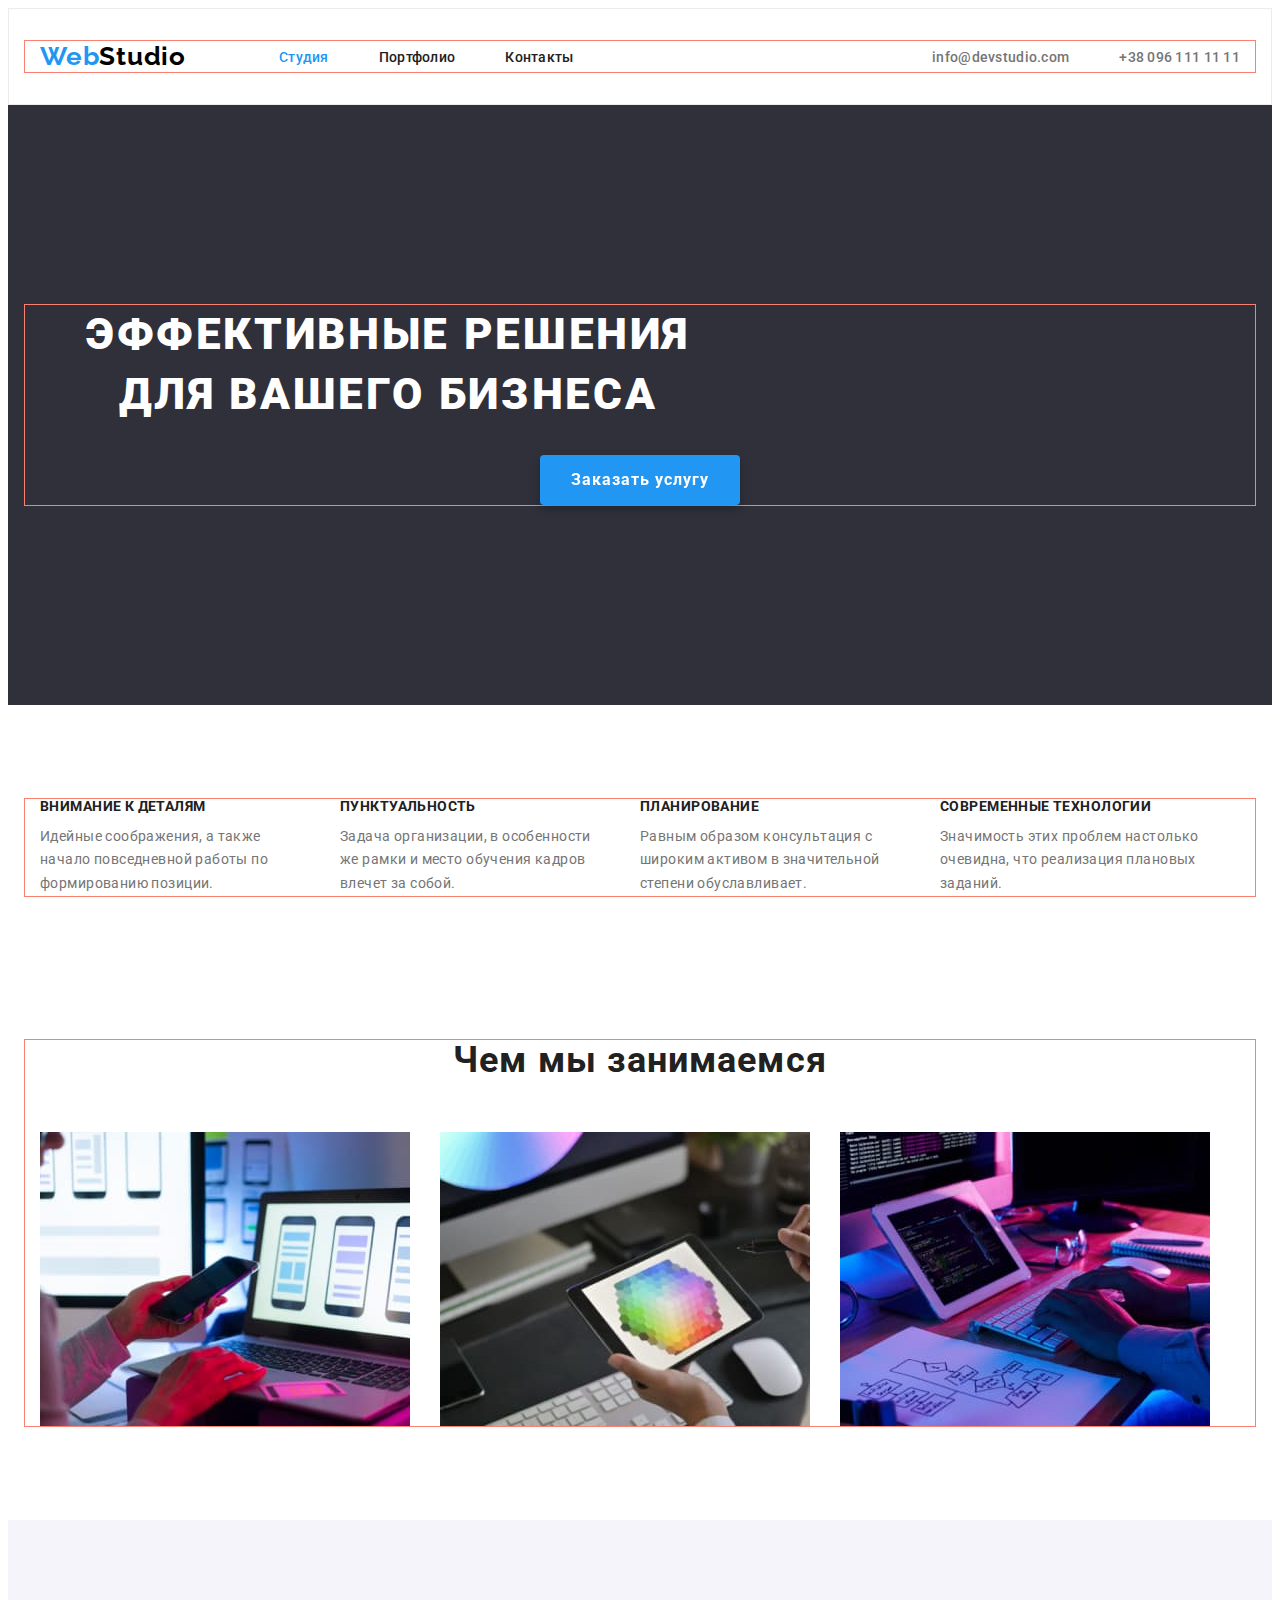
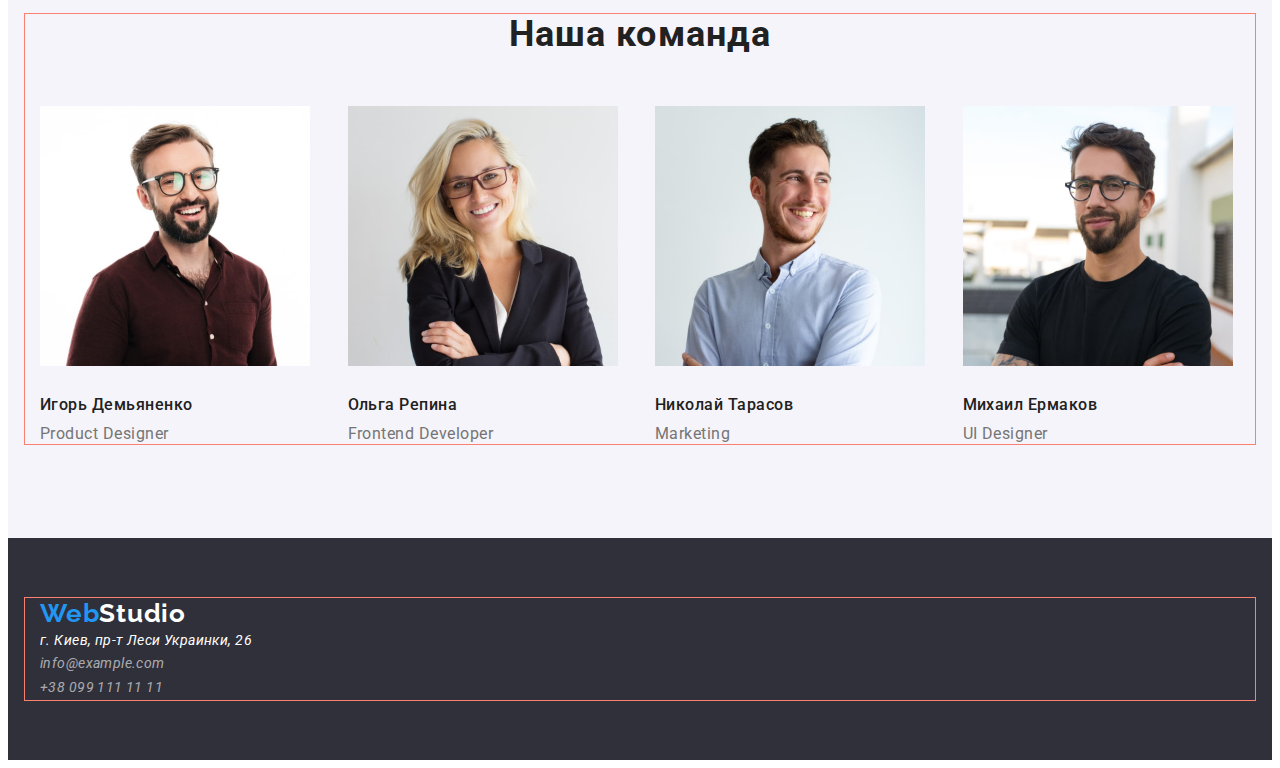
==== commit a8d57f5f: "Сделаны границы и паддинги" ====
--- a/index.html
+++ b/index.html
@@ -88,7 +88,7 @@
         </section>
         <section class="team">
             <div class="container">
-                <h2 class="team-title-section">Наша команда</h2>
+                <h2 class="section-title">Наша команда</h2>
                 <ul class="team-list list">
                     <li class="team-item">
                         <img src="./images/img1.jpg" 
--- a/css/style.css
+++ b/css/style.css
@@ -10,8 +10,6 @@
     --bcg-color: #2F303A;
     --padding-top: 94px;
     --padding-bottom: 94px;
-
-
 }
 
 body {
@@ -76,11 +74,9 @@
     clip: rect(0 0 0 0);
     clip-path: inset(50%);
     margin: -1px;
-  }
+}
 
 .btn {
-    min-width: 200px;
-    height: 50px;
     font-family: inherit;
     font-weight: 700;
     font-size: 16px;
@@ -89,12 +85,12 @@
     align-items: center;
     text-align: center;
     letter-spacing: 0.06em;
-    background-color: #2196F3;
+    background-color: var(--accent-color);
     color: var(--btn-color);
     cursor: pointer;
-    background: #2196F3;
-    box-shadow: 0px 4px 4px rgba(0, 0, 0, 0.15);
+    background: var(--accent-color);
     border-radius: 4px;
+    border: transparent
 }
 
 .btn:hover, 
@@ -107,6 +103,7 @@
 .header {
     padding-top: 32px;
     padding-bottom: 32px;
+    border: 1px solid #ECECEC
 }
 
 .header-logo {
@@ -169,8 +166,8 @@
 
 .hero-content{
     background: var(--bcg-color);
-    padding-top: 94px;
-    padding-bottom: 94px;
+    padding-top: 200px;
+    padding-bottom: 200px;
 }
 
 .title {
@@ -186,8 +183,11 @@
 }
 
 .hero-btn {
-        margin: 0 auto;
-        display: block;
+    margin: 0 auto;
+    display: block;
+    min-width: 200px;
+    height: 50px;
+    filter: drop-shadow(0px 4px 4px rgba(0, 0, 0, 0.25));
 }
 
 /*------------features----------*/
@@ -221,14 +221,13 @@
     letter-spacing: 0.03em;
     color:var(--text-color);
     max-width: 270px;
-
 }
 
 /*-------------WORKS---------------*/
 
 .works {
     padding-top: var(--padding-top);
-    padding-bottom: 94px;
+    padding-bottom: var(--padding-bottom);
 }
 
 .section-title {
@@ -239,7 +238,6 @@
     letter-spacing: 0.03em;
     color: var(--second-title-color);
     margin-bottom: 50px;
-
 }
 
 .works-list {
@@ -250,23 +248,12 @@
     margin-left: 30px;
 }
 
-
-
 /*-------------TEAM---------------*/
 
 .team {
     padding-top: var(--padding-top);
-    padding-bottom: 94px;
-}
-
-.team-title-section {
-    font-weight: 700;
-    font-size: 36px;
-    line-height: 1.16;
-    text-align: center;
-    letter-spacing: 0.03em;
-    color: var(--second-title-color);
-    margin-bottom: 50px;
+    padding-bottom: var(--padding-bottom);
+    background: #F5F4FA;
 }
 
 .team-title {
@@ -276,8 +263,8 @@
     letter-spacing: 0.03em;
     color: var(--second-title-color);
     margin-bottom: 10px;
-
-}
+}
+
 .team-list {
     display: flex;
     margin-left: -30px;
@@ -300,7 +287,6 @@
     line-height: 1.18;
     letter-spacing: 0.03em;
     color: var(--text-color);
-
 }
 
 /*------------PORTFOLIO---------------*/
@@ -313,8 +299,10 @@
 .portfolio-filtres {
     display: flex;
     align-items: center;
-
-}
+    width: auto; 
+    justify-content: center
+}
+
 .portfolio-filtres-item {
     padding-left: 8px;
 }
@@ -325,20 +313,25 @@
     font-size: 16px;
     line-height: 1.62;
     letter-spacing: 0.03em;    
-    background-color: var(--btn-color);
+    background-color: #F5F4FA;
     color: var(--header-color);
     cursor: pointer;
-    box-shadow: 0px 3px 1px rgba(0, 0, 0, 0.1), 0px 1px 2px rgba(0, 0, 0, 0.08), 0px 2px 2px rgba(0, 0, 0, 0.12);
-    border-radius: 4px;
     display: inline;
     padding: 6px 22px;
     margin-bottom: 48px;
+
+}
+
+.activate {
+    box-shadow: 0px 4px 4px 0px rgba(0, 0, 0, 0.25);
 }
 
 .btn:hover, 
 .btn:focus {
     color: var(--btn-color);
     background-color: var(--accent-color);
+    box-shadow: 0px 4px 4px 0px rgba(0, 0, 0, 0.25);
+
 }
 
 .portfolio-list {
@@ -352,6 +345,8 @@
     flex-basis: calc(100% / 3 - 30px);
     margin-left: 30px;
     margin-bottom: 30px;
+    box-shadow: 0px 4px 4px 0px rgba(0, 0, 0, 0.25);
+    
 }
 
 .portfolio-img{
@@ -375,6 +370,11 @@
 
 /*------------FOOTER---------------*/
 
+.footer-content {
+    background: var(--bcg-color);
+    padding-top: 60px;
+    padding-bottom: 60px;
+}
 
 
 .footer-address {
@@ -394,10 +394,6 @@
     letter-spacing: 0.03em;
     color: rgba(255, 255, 255, 0.6);
 }
-.footer-content {
-    background: var(--bcg-color);
-}
-
 
 .footer-link:hover, 
 .footer-link:focus {
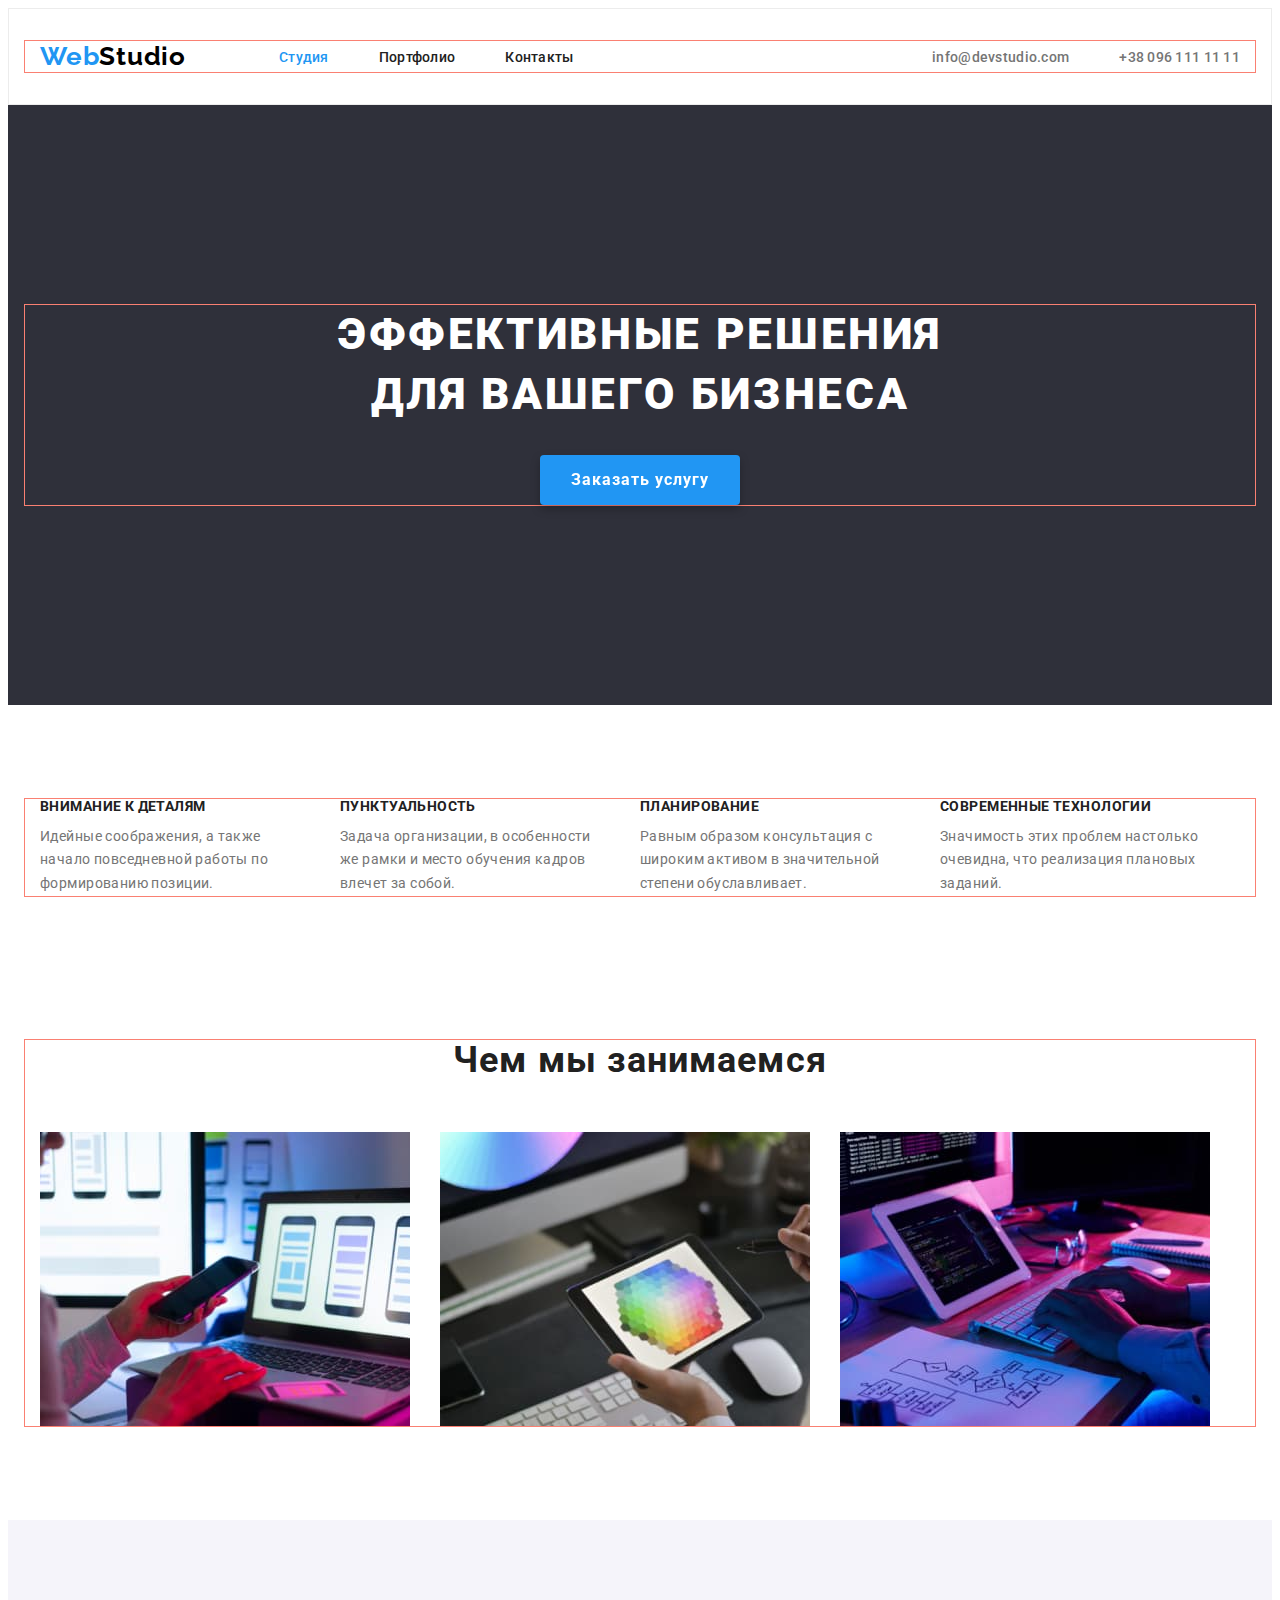
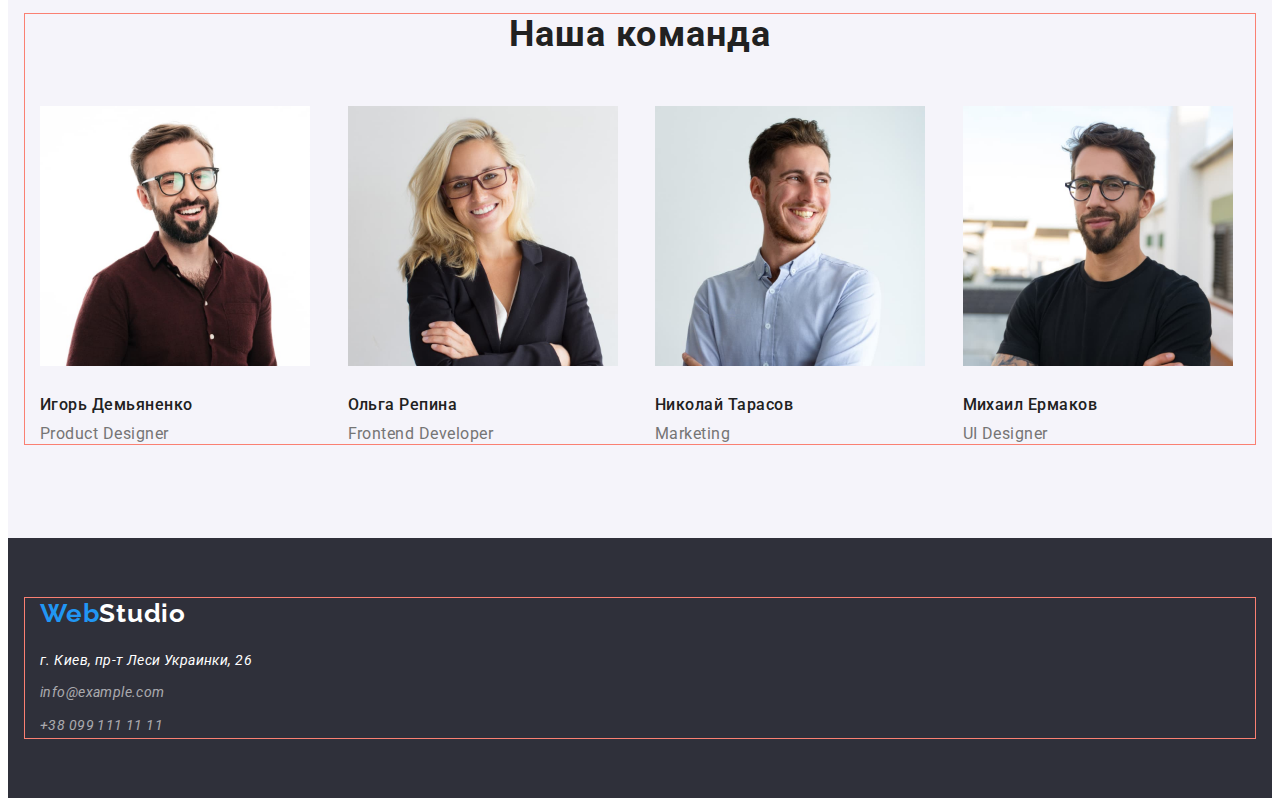
==== commit 0af201a7: "Изменила футтер" ====
--- a/index.html
+++ b/index.html
@@ -134,18 +134,23 @@
         <div class="container">
             <a href="" class="logo link">Web<span class="logo-light">Studio</span>
             </a>
-            <address class="footer-address">
+            <address class="address">
                 <ul class="footer-list list">
                     <li class="footer-item">
                         <a href="https://goo.gl/maps/QefCWzyqJZrkM8jZ6" 
                         class="footer-address link"
                         target="_blank" 
                         rel="noopener noindex nofollow">
-                        г. Киев, пр-т Леси Украинки, 26</a></li>
+                        г. Киев, пр-т Леси Украинки, 26</a>
+                    </li>
                     <li class="footer-item">
-                        <a href="mailto:info@example.com" class="footer-link link">info@example.com</a></li>
+                        <a href="mailto:info@example.com" 
+                        class="footer-link link">info@example.com</a>
+                    </li>
                     <li class="footer-item">
-                        <a href="tel:+380991111111" class="footer-link link">+38 099 111 11 11</a></li>
+                        <a href="tel:+380991111111" 
+                        class="footer-link link">+38 099 111 11 11</a>
+                    </li>
                 </ul>
             </address>
         </div>
--- a/css/style.css
+++ b/css/style.css
@@ -180,6 +180,8 @@
     color: var(--main-title-color);
     margin-bottom: 30px;
     max-width: 696px;
+    margin-left: auto;
+    margin-right: auto;
 }
 
 .hero-btn {
@@ -248,6 +250,10 @@
     margin-left: 30px;
 }
 
+.works-item {
+    height: auto;
+}
+
 /*-------------TEAM---------------*/
 
 .team {
@@ -300,7 +306,8 @@
     display: flex;
     align-items: center;
     width: auto; 
-    justify-content: center
+    justify-content: center;
+    margin-bottom: 48px;
 }
 
 .portfolio-filtres-item {
@@ -318,8 +325,6 @@
     cursor: pointer;
     display: inline;
     padding: 6px 22px;
-    margin-bottom: 48px;
-
 }
 
 .activate {
@@ -331,20 +336,20 @@
     color: var(--btn-color);
     background-color: var(--accent-color);
     box-shadow: 0px 4px 4px 0px rgba(0, 0, 0, 0.25);
-
 }
 
 .portfolio-list {
     display: flex;
     flex-wrap: wrap;
-    margin-left: -30px;
-    margin-bottom: -30px;
+    gap: 30px;
+    /* margin-left: -30px;
+    margin-bottom: -30px; */
 }
 
 .portfolio-item {
-    flex-basis: calc(100% / 3 - 30px);
-    margin-left: 30px;
-    margin-bottom: 30px;
+    flex-basis: calc((100% - 60px) /3);
+    /* margin-left: 30px;
+    margin-bottom: 30px; */
     box-shadow: 0px 4px 4px 0px rgba(0, 0, 0, 0.25);
     
 }
@@ -377,14 +382,20 @@
 }
 
 
-.footer-address {
+.address {
     font-family: 'Roboto';
     font-weight: 400;
     font-size: 14px;
     line-height: 1.71;
     letter-spacing: 0.03em;
-    color:var(--footer-color);
-   
+
+
+}
+
+.footer-address {
+
+    color: var(--footer-color);
+
 }
 
 .footer-link {
@@ -404,3 +415,11 @@
 .footer-address:focus {
     color: var(--accent-color);
 }
+
+.footer-item:not(:first-child) {
+    margin-top: 9px;
+}
+
+.footer-item:first-child {
+    margin-top: 20px;
+}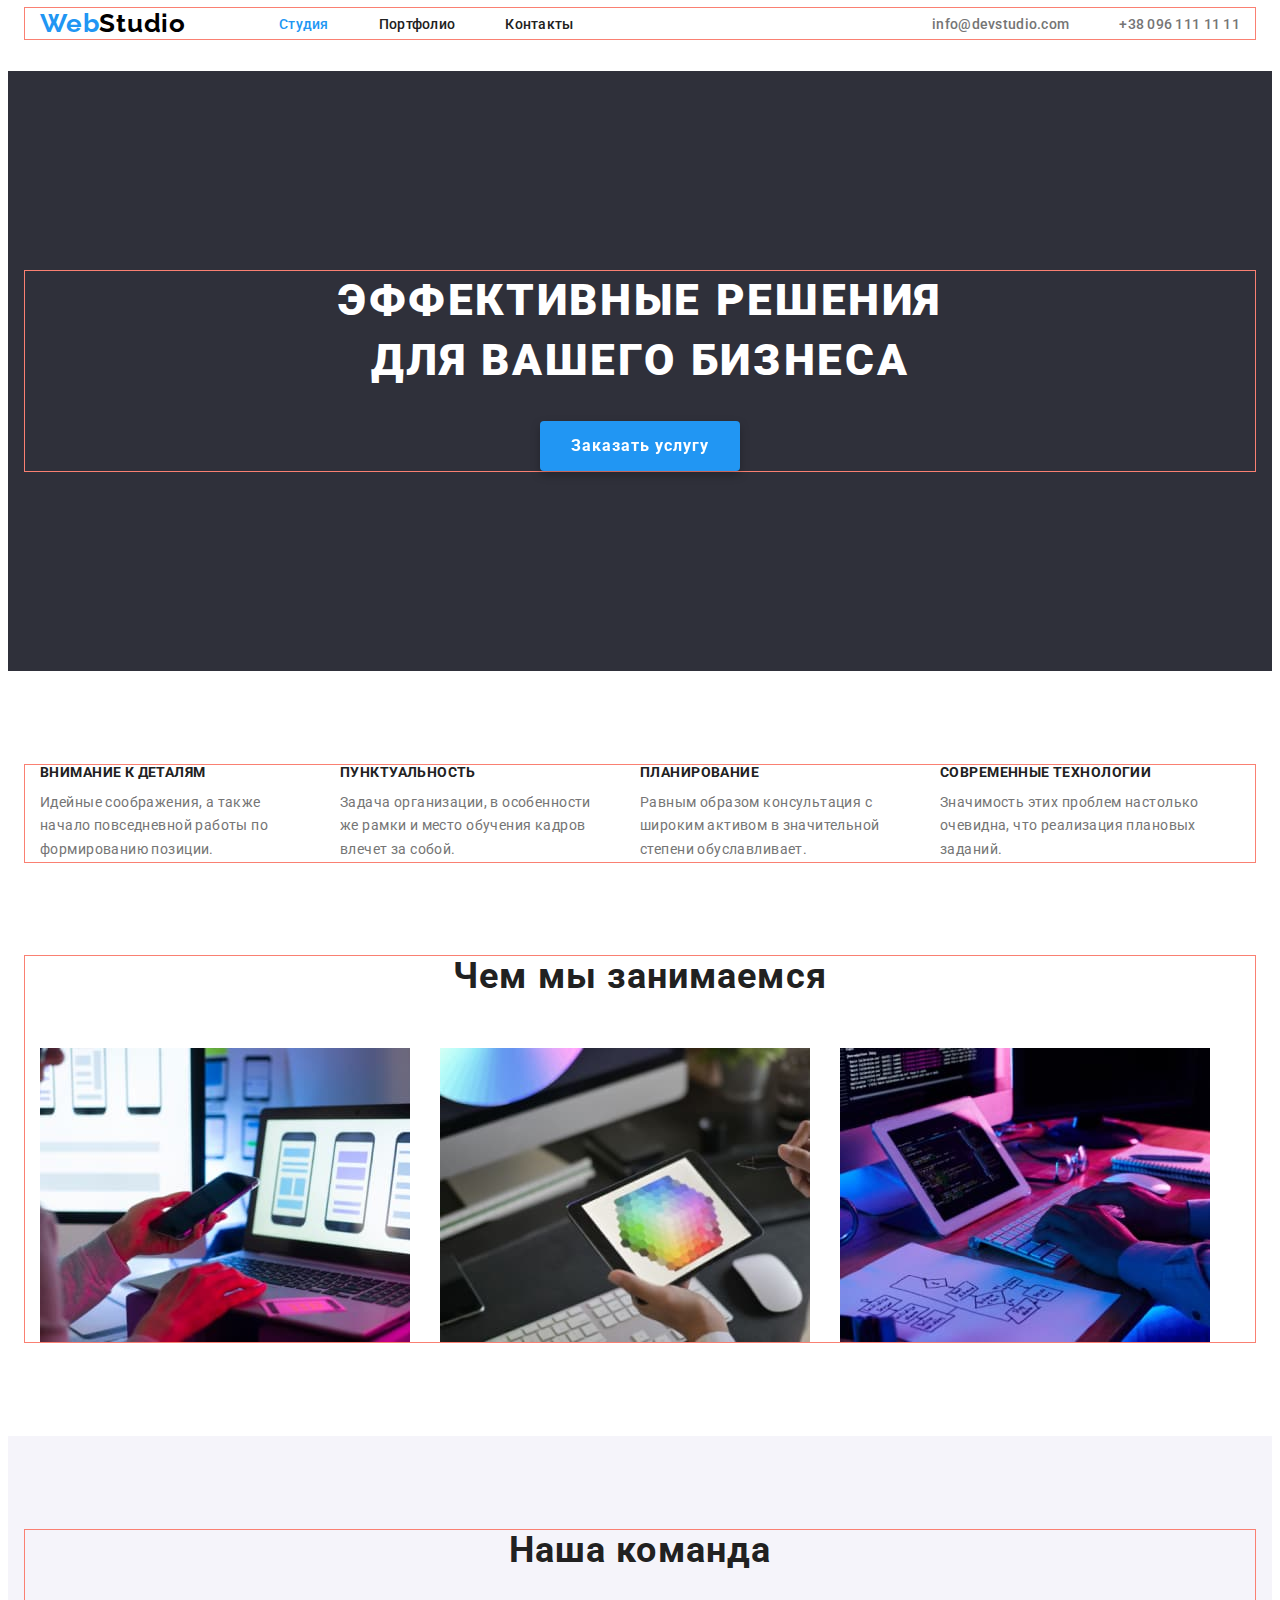
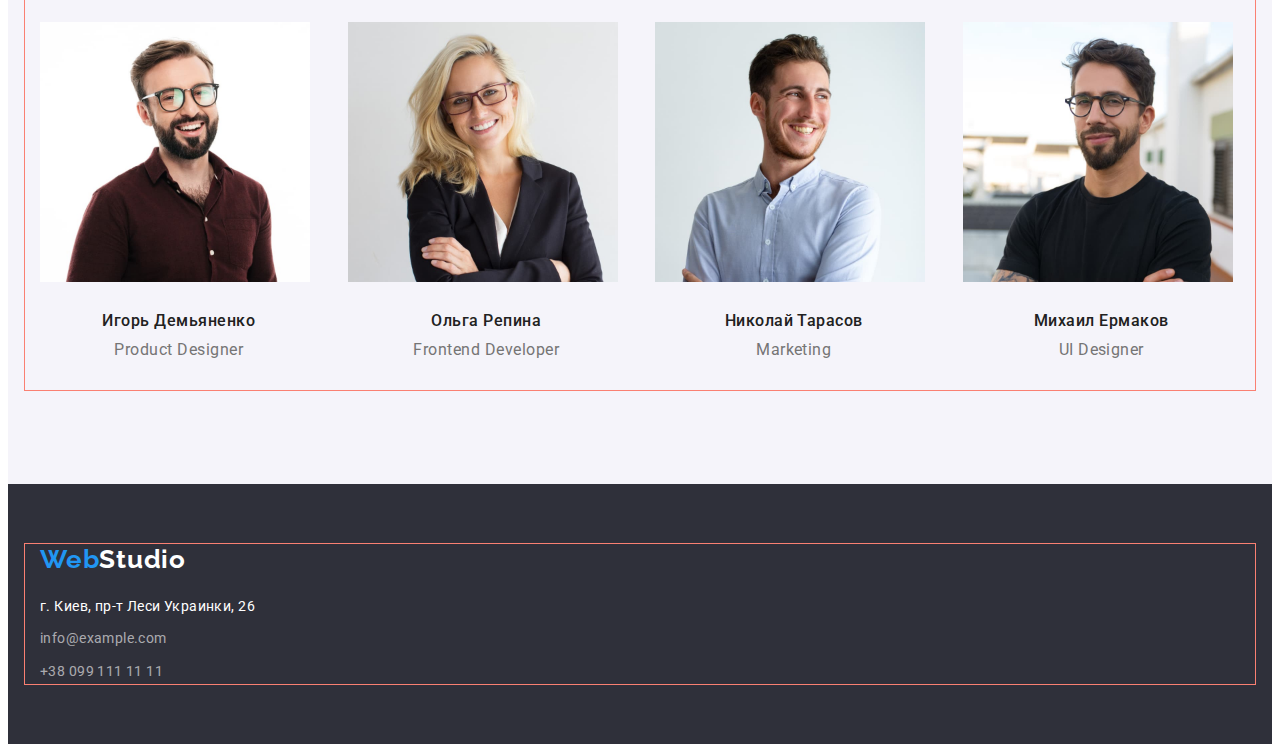
==== commit 2c879239: "Отредактированое дз3" ====
--- a/index.html
+++ b/index.html
@@ -50,7 +50,7 @@
                 <button type="button" class="hero-btn btn">Заказать услугу</button> 
             </div>
         </section>
-        <section class="features-content">
+        <section class="section features-content">
             <div class="container"> 
                 <h2 class="visually-hidden features">Наши преимущества</h2>
                 <ul class="features-list list">
@@ -73,7 +73,7 @@
                 </ul>
             </div>
         </section>
-        <section class="works">
+        <section class="section works">
             <div class="container">
                 <h2 class="section-title">Чем мы занимаемся</h2>
                 <ul class="works-list list">
@@ -86,7 +86,7 @@
                 </ul>
             </div>
         </section>
-        <section class="team">
+        <section class="section team">
             <div class="container">
                 <h2 class="section-title">Наша команда</h2>
                 <ul class="team-list list">
@@ -96,8 +96,11 @@
                         width="270" 
                         height="260"
                         class="team-img">
-                        <h3 class="team-title">Игорь Демьяненко</h3>
-                        <p lang="en" class="team-text">Product Designer</p>
+                        <div class="team-description">
+                            <h3 class="team-title">Игорь Демьяненко</h3>
+                            <p lang="en" class="team-text">Product Designer</p>
+                        </div>
+
                     </li>
                     <li class="team-item">
                         <img src="./images/img2.jpg" 
@@ -105,8 +108,10 @@
                         width="270" 
                         height="260"
                         class="team-img">
-                        <h3 class="team-title">Ольга Репина</h3>
-                        <p lang="en" class="team-text">Frontend Developer</p>
+                        <div class="team-description">
+                            <h3 class="team-title">Ольга Репина</h3>
+                            <p lang="en" class="team-text">Frontend Developer</p>
+                        </div>
                     </li>
                     <li class="team-item">
                         <img src="./images/img3.jpg" 
@@ -114,8 +119,10 @@
                         width="270" 
                         height="260"
                         class="team-img">
-                        <h3 class="team-title">Николай Тарасов</h3>
-                        <p lang="en" class="team-text">Marketing</p>
+                        <div class="team-description">
+                            <h3 class="team-title">Николай Тарасов</h3>
+                            <p lang="en" class="team-text">Marketing</p>
+                        </div>
                     </li>
                     <li class="team-item">
                         <img src="./images/img4.jpg" 
@@ -123,8 +130,10 @@
                         width="270" 
                         height="260"
                         class="team-img">
-                        <h3 class="team-title">Михаил Ермаков</h3>
-                        <p lang="en" class="team-text">UI Designer</p>
+                        <div class="team-description">
+                            <h3 class="team-title">Михаил Ермаков</h3>
+                            <p lang="en" class="team-text">UI Designer</p>
+                        </div>
                     </li>
                 </ul>
             </div>
--- a/css/style.css
+++ b/css/style.css
@@ -60,7 +60,10 @@
     padding-right: 15px;
     margin: 0 auto;
     outline: 1px solid salmon;
-
+}
+
+.section {
+    padding: 94px 0;
 }
 
 .visually-hidden {
@@ -101,9 +104,7 @@
 /*-------------HEADER---------------*/
 
 .header {
-    padding-top: 32px;
     padding-bottom: 32px;
-    border: 1px solid #ECECEC
 }
 
 .header-logo {
@@ -194,11 +195,6 @@
 
 /*------------features----------*/
 
-.features-content {
-    padding-top: var(--padding-top);
-    padding-bottom: 50px;
-}
-
 .features-list {
     display: flex;
     margin-left: auto;
@@ -228,8 +224,7 @@
 /*-------------WORKS---------------*/
 
 .works {
-    padding-top: var(--padding-top);
-    padding-bottom: var(--padding-bottom);
+    padding-top: 0;
 }
 
 .section-title {
@@ -257,9 +252,12 @@
 /*-------------TEAM---------------*/
 
 .team {
-    padding-top: var(--padding-top);
-    padding-bottom: var(--padding-bottom);
     background: #F5F4FA;
+}
+
+.team-description {
+    padding: 30px 0;
+    text-align: center;
 }
 
 .team-title {
@@ -285,9 +283,9 @@
     margin-left: 30px;
 }--*/
 
-.team-img {
-    margin-bottom: 30px;
-}
+/* .team-img { */
+    /* margin-bottom: 30px; */
+/* } */
 .team-text {
     font-size: 16px;
     line-height: 1.18;
@@ -296,22 +294,22 @@
 }
 
 /*------------PORTFOLIO---------------*/
-
+/* 
 .portfolio {
     padding-top: var(--padding-top);
     padding-bottom: var(--padding-bottom);
-}
+} */
 
 .portfolio-filtres {
     display: flex;
-    align-items: center;
-    width: auto; 
+    /* align-items: center;
+    width: auto;  */
     justify-content: center;
-    margin-bottom: 48px;
-}
-
-.portfolio-filtres-item {
-    padding-left: 8px;
+    margin-bottom: 50px;
+}
+
+.portfolio-filtres-item:not(:first-child) {
+    margin-left: 8px;
 }
 
 .portfolio-filtres-btn {
@@ -327,9 +325,9 @@
     padding: 6px 22px;
 }
 
-.activate {
+/* .activate {
     box-shadow: 0px 4px 4px 0px rgba(0, 0, 0, 0.25);
-}
+} */
 
 .btn:hover, 
 .btn:focus {
@@ -341,7 +339,7 @@
 .portfolio-list {
     display: flex;
     flex-wrap: wrap;
-    gap: 30px;
+    gap: 25px;
     /* margin-left: -30px;
     margin-bottom: -30px; */
 }
@@ -350,13 +348,14 @@
     flex-basis: calc((100% - 60px) /3);
     /* margin-left: 30px;
     margin-bottom: 30px; */
-    box-shadow: 0px 4px 4px 0px rgba(0, 0, 0, 0.25);
-    
-}
-
-.portfolio-img{
+    border: 1px solid rgba(238, 238, 238, 1)
+}
+.portfolio-description {
+    padding: 20px 24px;
+}
+/* .portfolio-img{
     margin-bottom: 20px;
-}
+} */
 
 .portfolio-title {
     font-weight: 700;
@@ -366,6 +365,7 @@
     color: var(--second-title-color);
     margin-bottom: 4px;
 }
+
 .portfolio-text {
     font-size: 16px;
     line-height: 1.88;
@@ -386,16 +386,13 @@
     font-family: 'Roboto';
     font-weight: 400;
     font-size: 14px;
+    font-style: normal;
     line-height: 1.71;
     letter-spacing: 0.03em;
-
-
 }
 
 .footer-address {
-
     color: var(--footer-color);
-
 }
 
 .footer-link {
@@ -420,6 +417,6 @@
     margin-top: 9px;
 }
 
-.footer-item:first-child {
+.footer-list {
     margin-top: 20px;
 }